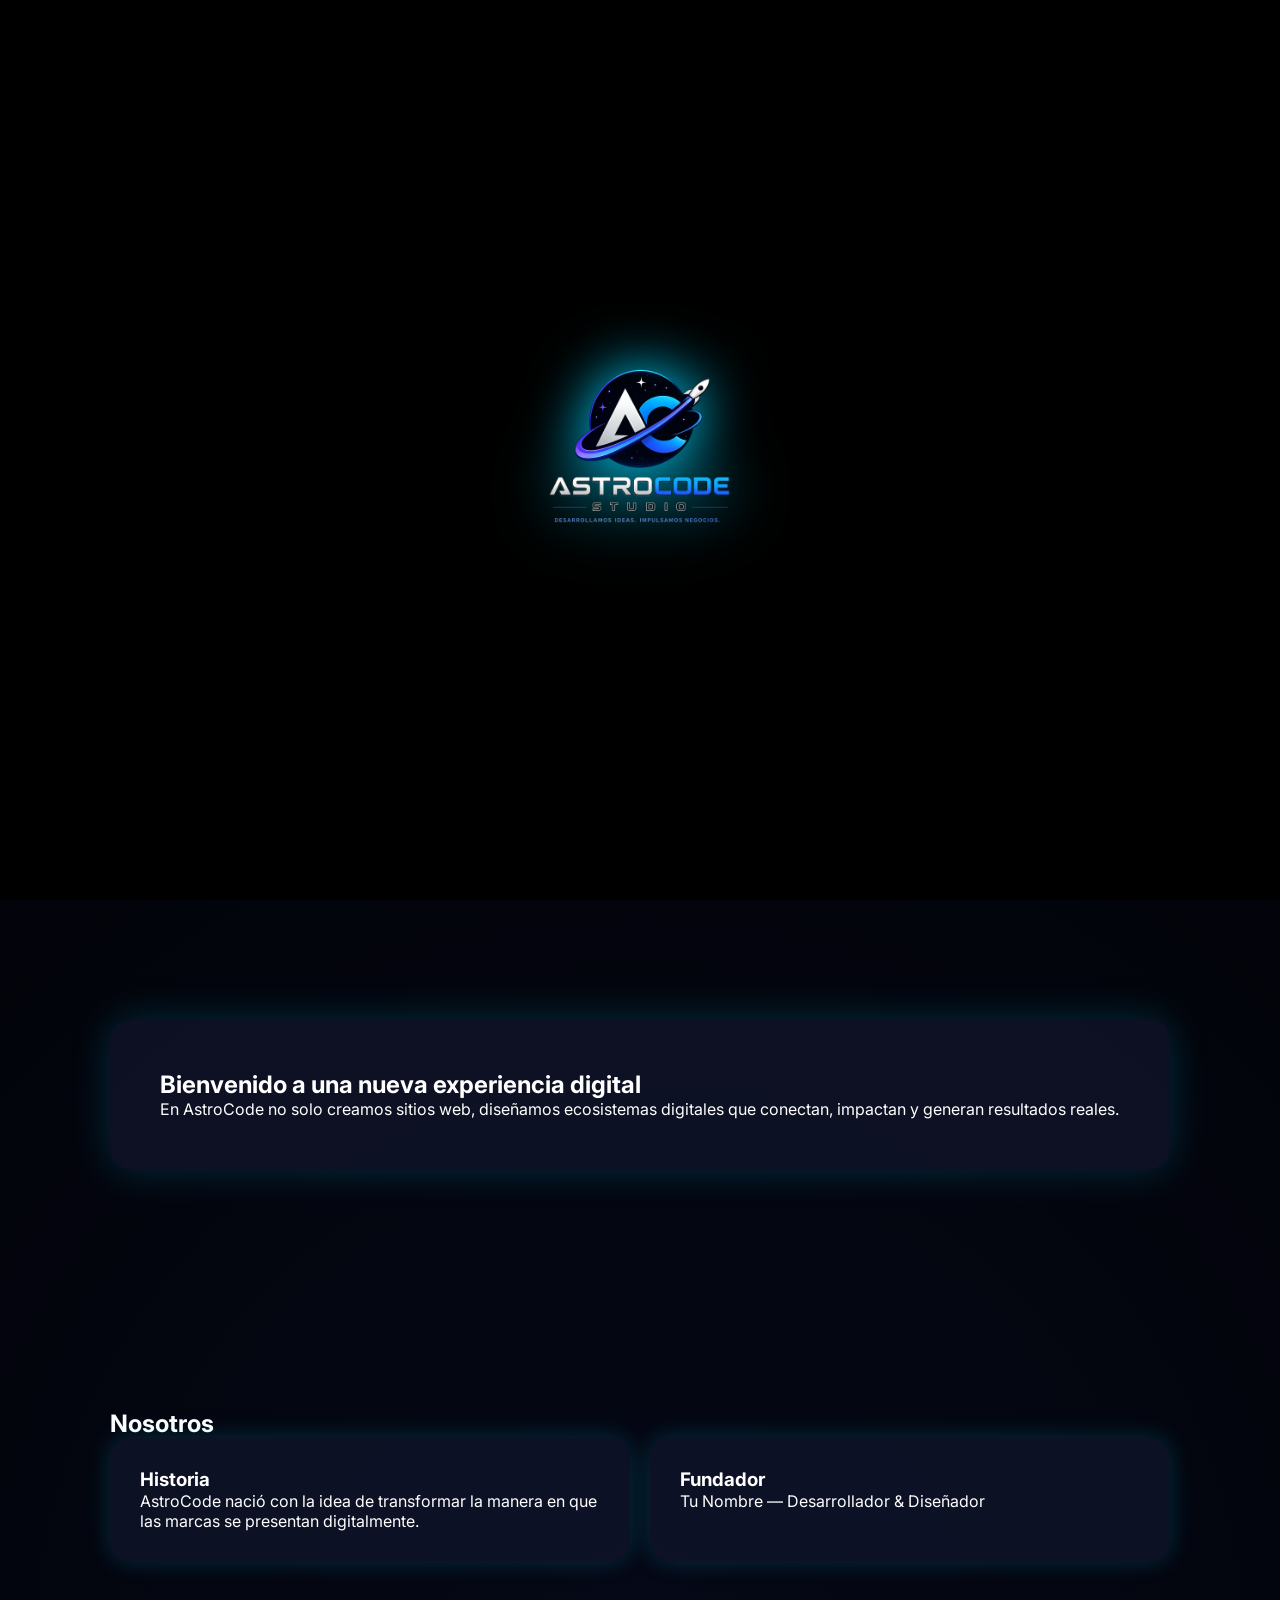
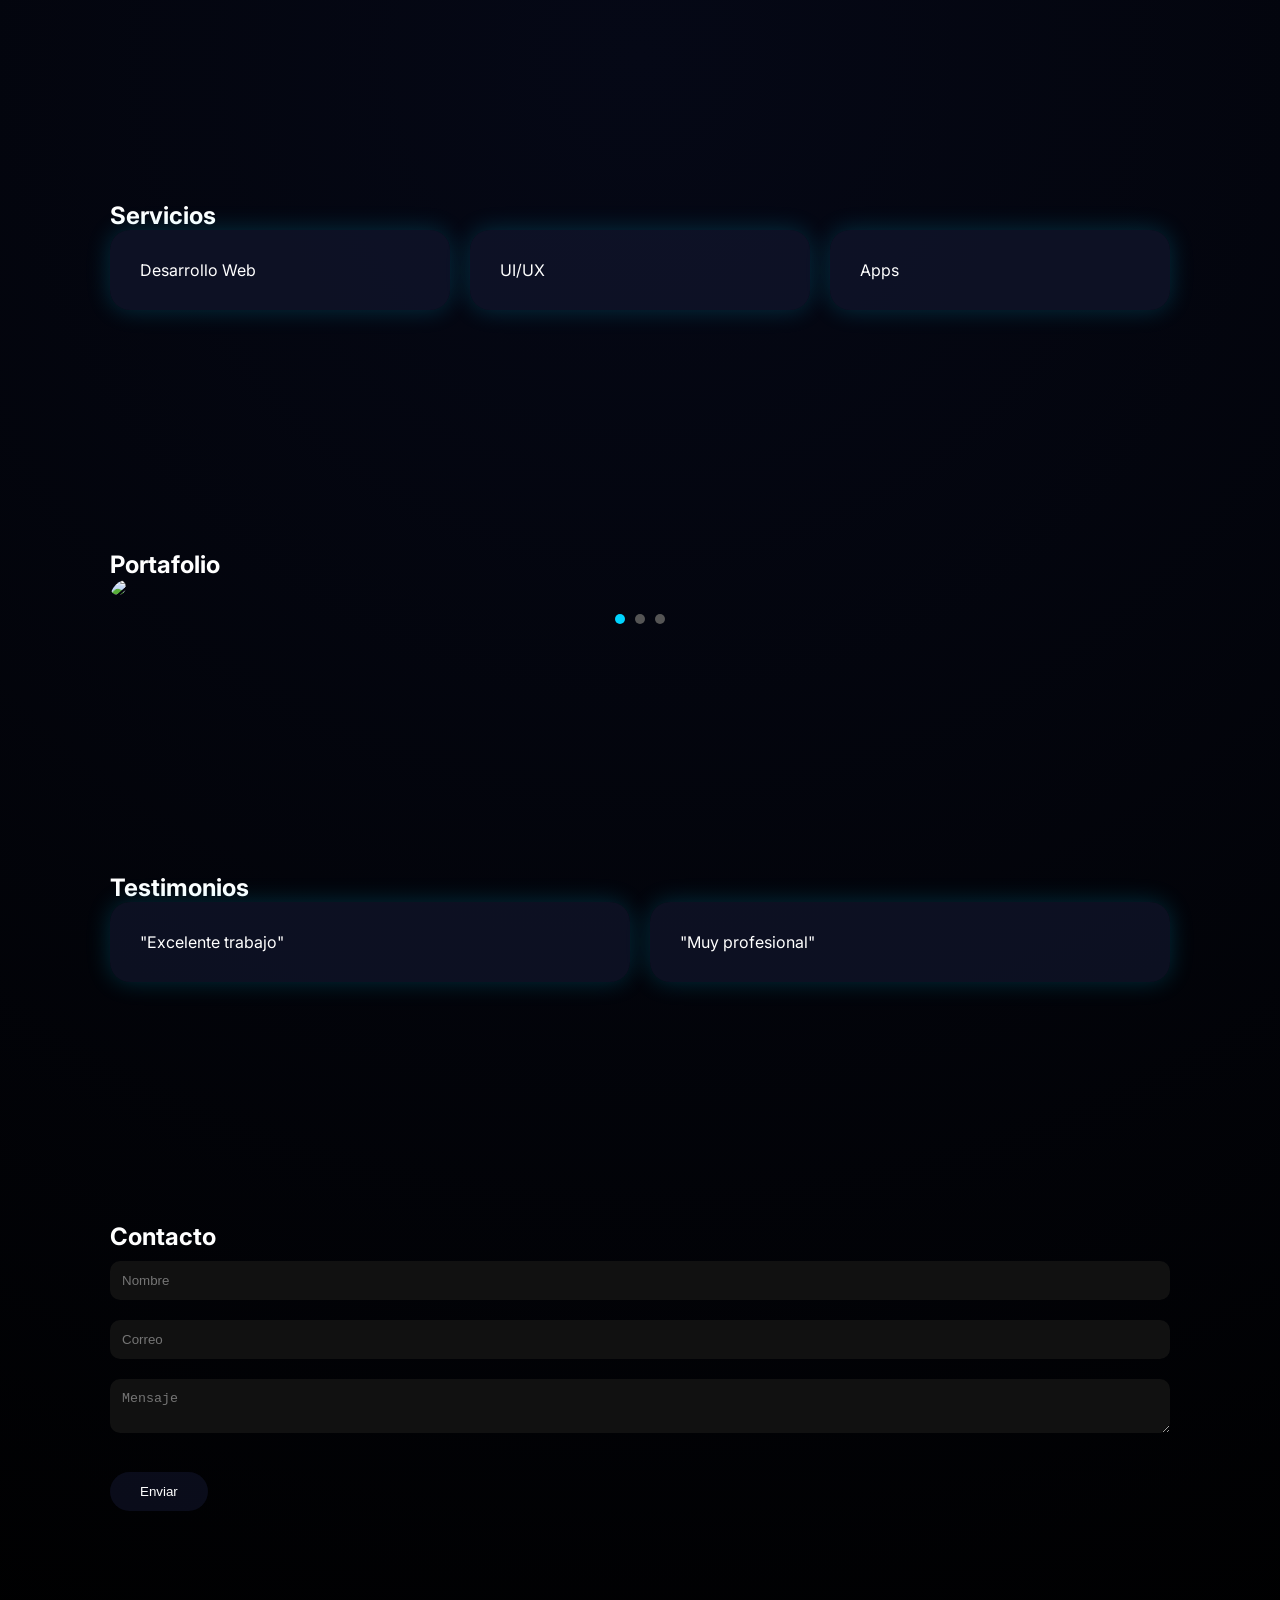
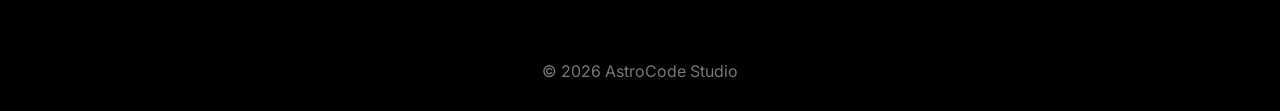
==== index.html @ 875913ea "Update index.html" ====
<!DOCTYPE html>
<html lang="es">
<head>
<meta charset="UTF-8">
<meta name="viewport" content="width=device-width, initial-scale=1.0">
<title>AstroCode Studio</title>

<link href="https://fonts.googleapis.com/css2?family=Orbitron:wght@400;600&family=Inter:wght@300;400;500;600&display=swap" rel="stylesheet">

<style>
*{margin:0;padding:0;box-sizing:border-box;}

body{
  font-family:'Inter',sans-serif;
  background:radial-gradient(circle at center,#050816,#000);
  color:#fff;
  overflow-x:hidden;
}

/* LOADER */
#loader{
  position:fixed;
  width:100%;
  height:100vh;
  background:#000;
  display:flex;
  justify-content:center;
  align-items:center;
  z-index:9999;
  transition:opacity 1s;
}
#loader img{
  width:220px;
  animation:intro 4s forwards;
}
@keyframes intro{
  0%{opacity:0;transform:scale(.6);filter:blur(20px);}
  60%{opacity:1;transform:scale(1.1);}
  100%{transform:scale(1);filter:drop-shadow(0 0 30px #00d4ff);}
}

/* ESTRELLAS */
#stars{
  position:fixed;
  width:100%;
  height:100%;
  z-index:-1;
  opacity:0;
  transition:2s;
}

/* HEADER */
header{
  position:fixed;
  width:100%;
  padding:18px 30px;
  display:flex;
  justify-content:space-between;
  align-items:center;
  backdrop-filter:blur(15px);
  background:rgba(5,7,13,0.7);
  z-index:1000;
}

header::after{
  content:"";
  position:absolute;
  bottom:0;
  width:200%;
  height:2px;
  background:linear-gradient(90deg,#00d4ff,#00ffe5,#5b8cff,#00d4ff);
  animation:rgb 6s linear infinite;
}

@keyframes rgb{
  0%{transform:translateX(-50%)}
  100%{transform:translateX(0)}
}

.logo{
  font-family:'Orbitron';
  color:#00d4ff;
}

/* NAV */
nav{
  display:flex;
  gap:20px;
}

nav a{
  color:#aaa;
  text-decoration:none;
  font-size:0.9rem;
}

nav a:hover{color:#fff;}

/* MENU MOBILE */
.menu-toggle{
  display:none;
  font-size:1.5rem;
  cursor:pointer;
}

/* HERO */
.hero{
  height:100vh;
  display:flex;
  justify-content:center;
  align-items:center;
  text-align:center;
  opacity:0;
  transform:translateY(40px);
  transition:1s;
}

.hero img{width:170px;}

.hero h1{
  font-family:'Orbitron';
  font-size:2.5rem;
  background:linear-gradient(90deg,#00d4ff,#00ffe5,#5b8cff);
  -webkit-background-clip:text;
  -webkit-text-fill-color:transparent;
}

.subtext{
  max-width:650px;
  color:#aaa;
  margin-top:15px;
}

#dynamic-text{
  color:#00d4ff;
  margin-top:10px;
}

/* BOTON */
.btn{
  margin-top:25px;
  padding:12px 30px;
  border-radius:30px;
  border:none;
  background:rgba(20,25,50,.5);
  color:#fff;
  cursor:pointer;
}
.btn:hover{
  background:linear-gradient(90deg,#00d4ff,#00ffe5,#5b8cff);
  color:#000;
}

/* SECCIONES */
section{
  padding:120px 20px;
  max-width:1100px;
  margin:auto;
  opacity:0;
  transform:translateY(40px);
  transition:1s;
}
section.show{
  opacity:1;
  transform:translateY(0);
}

/* CARDS */
.card{
  background:rgba(20,25,50,.6);
  padding:30px;
  border-radius:20px;
  box-shadow:0 0 25px rgba(0,212,255,.2);
}

.grid{
  display:grid;
  grid-template-columns:repeat(auto-fit,minmax(250px,1fr));
  gap:20px;
}

/* BIENVENIDA */
.welcome-box{
  padding:50px;
  border-radius:20px;
  background:rgba(20,25,50,.6);
  box-shadow:0 0 40px rgba(0,212,255,.2);
}

/* CAROUSEL */
.carousel{overflow:hidden;border-radius:20px;}
.slides{display:flex;transition:.5s;}
.slide{min-width:100%;}
.slide img{width:100%;border-radius:20px;}

.dots{text-align:center;margin-top:10px;}
.dots span{
  display:inline-block;
  width:10px;height:10px;
  background:#555;margin:5px;
  border-radius:50%;
  cursor:pointer;
}
.dots .active{background:#00d4ff;}

/* FORM */
.contact-form input,
.contact-form textarea{
  width:100%;
  padding:12px;
  margin:10px 0;
  border-radius:10px;
  border:none;
  background:#111;
  color:#fff;
}

/* FOOTER */
footer{
  text-align:center;
  padding:30px;
  color:#777;
}

/* MOBILE */
@media(max-width:768px){

  .menu-toggle{display:block;}

  nav{
    position:absolute;
    top:70px;
    right:20px;
    background:#0d1224;
    flex-direction:column;
    padding:20px;
    border-radius:15px;
    display:none;
  }

  nav.active{
    display:flex;
  }

}
</style>
</head>

<body>

<div id="loader"><img src="logo.png"></div>
<canvas id="stars"></canvas>

<header>
<div class="logo">AstroCode</div>
<div class="menu-toggle" onclick="toggleMenu()">☰</div>

<nav id="nav">
<a href="#">Inicio</a>
<a href="#nosotros">Nosotros</a>
<a href="#servicios">Servicios</a>
<a href="#portafolio">Portafolio</a>
<a href="#testimonios">Testimonios</a>
<a href="#contacto">Contacto</a>
</nav>
</header>

<!-- HERO -->
<section class="hero">
<div>
<img src="logo.png">

<h1>Desarrollamos ideas digitales</h1>

<p class="subtext">
Transformamos conceptos en experiencias digitales sofisticadas, combinando diseño, tecnología y estrategia para construir marcas sólidas, memorables y orientadas a resultados reales.
</p>

<p id="dynamic-text"></p>

<button class="btn" onclick="goToWelcome(event)">Bienvenidos</button>
</div>
</section>

<!-- BIENVENIDA -->
<section id="bienvenida">
<div class="welcome-box">
<h2>Bienvenido a una nueva experiencia digital</h2>
<p>
En AstroCode no solo creamos sitios web, diseñamos ecosistemas digitales que conectan, impactan y generan resultados reales.
</p>
</div>
</section>

<!-- NOSOTROS -->
<section id="nosotros">
<h2>Nosotros</h2>
<div class="grid">
<div class="card">
<h3>Historia</h3>
<p>AstroCode nació con la idea de transformar la manera en que las marcas se presentan digitalmente.</p>
</div>
<div class="card">
<h3>Fundador</h3>
<p>Tu Nombre — Desarrollador & Diseñador</p>
</div>
</div>
</section>

<!-- SERVICIOS -->
<section id="servicios">
<h2>Servicios</h2>
<div class="grid">
<div class="card">Desarrollo Web</div>
<div class="card">UI/UX</div>
<div class="card">Apps</div>
</div>
</section>

<!-- PORTAFOLIO -->
<section id="portafolio">
<h2>Portafolio</h2>

<div class="carousel">
<div class="slides">
<div class="slide"><img src="https://picsum.photos/800/400?1"></div>
<div class="slide"><img src="https://picsum.photos/800/400?2"></div>
<div class="slide"><img src="https://picsum.photos/800/400?3"></div>
</div>
<div class="dots"></div>
</div>

</section>

<!-- TESTIMONIOS -->
<section id="testimonios">
<h2>Testimonios</h2>
<div class="grid">
<div class="card">"Excelente trabajo"</div>
<div class="card">"Muy profesional"</div>
</div>
</section>

<!-- CONTACTO -->
<section id="contacto">
<h2>Contacto</h2>

<form class="contact-form" action="https://formspree.io/f/xblaqzoy" method="POST">
<input type="text" name="name" placeholder="Nombre" required>
<input type="email" name="email" placeholder="Correo" required>
<textarea name="message" placeholder="Mensaje" required></textarea>
<button class="btn">Enviar</button>
</form>

</section>

<footer>© 2026 AstroCode Studio</footer>

<script>

/* LOADER + ENTRADA */
window.onload=()=>{
  setTimeout(()=>{
    document.getElementById("loader").style.opacity="0";
  },3000);

  setTimeout(()=>{
    document.getElementById("loader").style.display="none";
    document.getElementById("stars").style.opacity="1";
    document.querySelector(".hero").style.opacity="1";
  },4000);
};

/* MENU MOBILE */
function toggleMenu(){
  document.getElementById("nav").classList.toggle("active");
}

/* ESTRELLAS */
const canvas=document.getElementById("stars");
const ctx=canvas.getContext("2d");

function resize(){
  canvas.width=window.innerWidth;
  canvas.height=window.innerHeight;
}
resize();
window.addEventListener("resize",resize);

let stars=[];
for(let i=0;i<150;i++){
  stars.push({
    x:Math.random()*canvas.width,
    y:Math.random()*canvas.height,
    size:Math.random()*1.5,
    speed:Math.random()*0.5+0.2
  });
}

function draw(){
  ctx.clearRect(0,0,canvas.width,canvas.height);
  ctx.fillStyle="#fff";

  stars.forEach(s=>{
    s.y+=s.speed;
    if(s.y>canvas.height){
      s.y=0;
      s.x=Math.random()*canvas.width;
    }
    ctx.fillRect(s.x,s.y,s.size,s.size);
  });

  requestAnimationFrame(draw);
}
draw();

/* TEXTO DINAMICO */
const phrases=["Experiencias que inspiran","Soluciones que venden","Tecnología que conecta"];
let i=0;
setInterval(()=>{
  document.getElementById("dynamic-text").textContent=phrases[i];
  i=(i+1)%phrases.length;
},2000);

/* SCROLL */
const sections=document.querySelectorAll("section");
window.addEventListener("scroll",()=>{
  sections.forEach(sec=>{
    if(sec.getBoundingClientRect().top<window.innerHeight-100){
      sec.classList.add("show");
    }
  });
});

/* CARRUSEL */
let index=0;
const slides=document.querySelector(".slides");
const dots=document.querySelector(".dots");

for(let i=0;i<slides.children.length;i++){
  let d=document.createElement("span");
  d.onclick=()=>go(i);
  dots.appendChild(d);
}

function go(i){
  index=i;
  slides.style.transform=`translateX(-${i*100}%)`;
  update();
}

function update(){
  dots.querySelectorAll("span").forEach(d=>d.classList.remove("active"));
  dots.children[index].classList.add("active");
}

setInterval(()=>go((index+1)%slides.children.length),4000);
update();

/* CHISPAS */
function goToWelcome(e){
  for(let i=0;i<20;i++){
    let p=document.createElement("div");
    p.className="particle";
    p.style.left=e.clientX+"px";
    p.style.top=e.clientY+"px";
    document.body.appendChild(p);
    setTimeout(()=>p.remove(),1000);
  }
  document.getElementById("bienvenida").scrollIntoView({behavior:"smooth"});
}

</script>

</body>
</html>
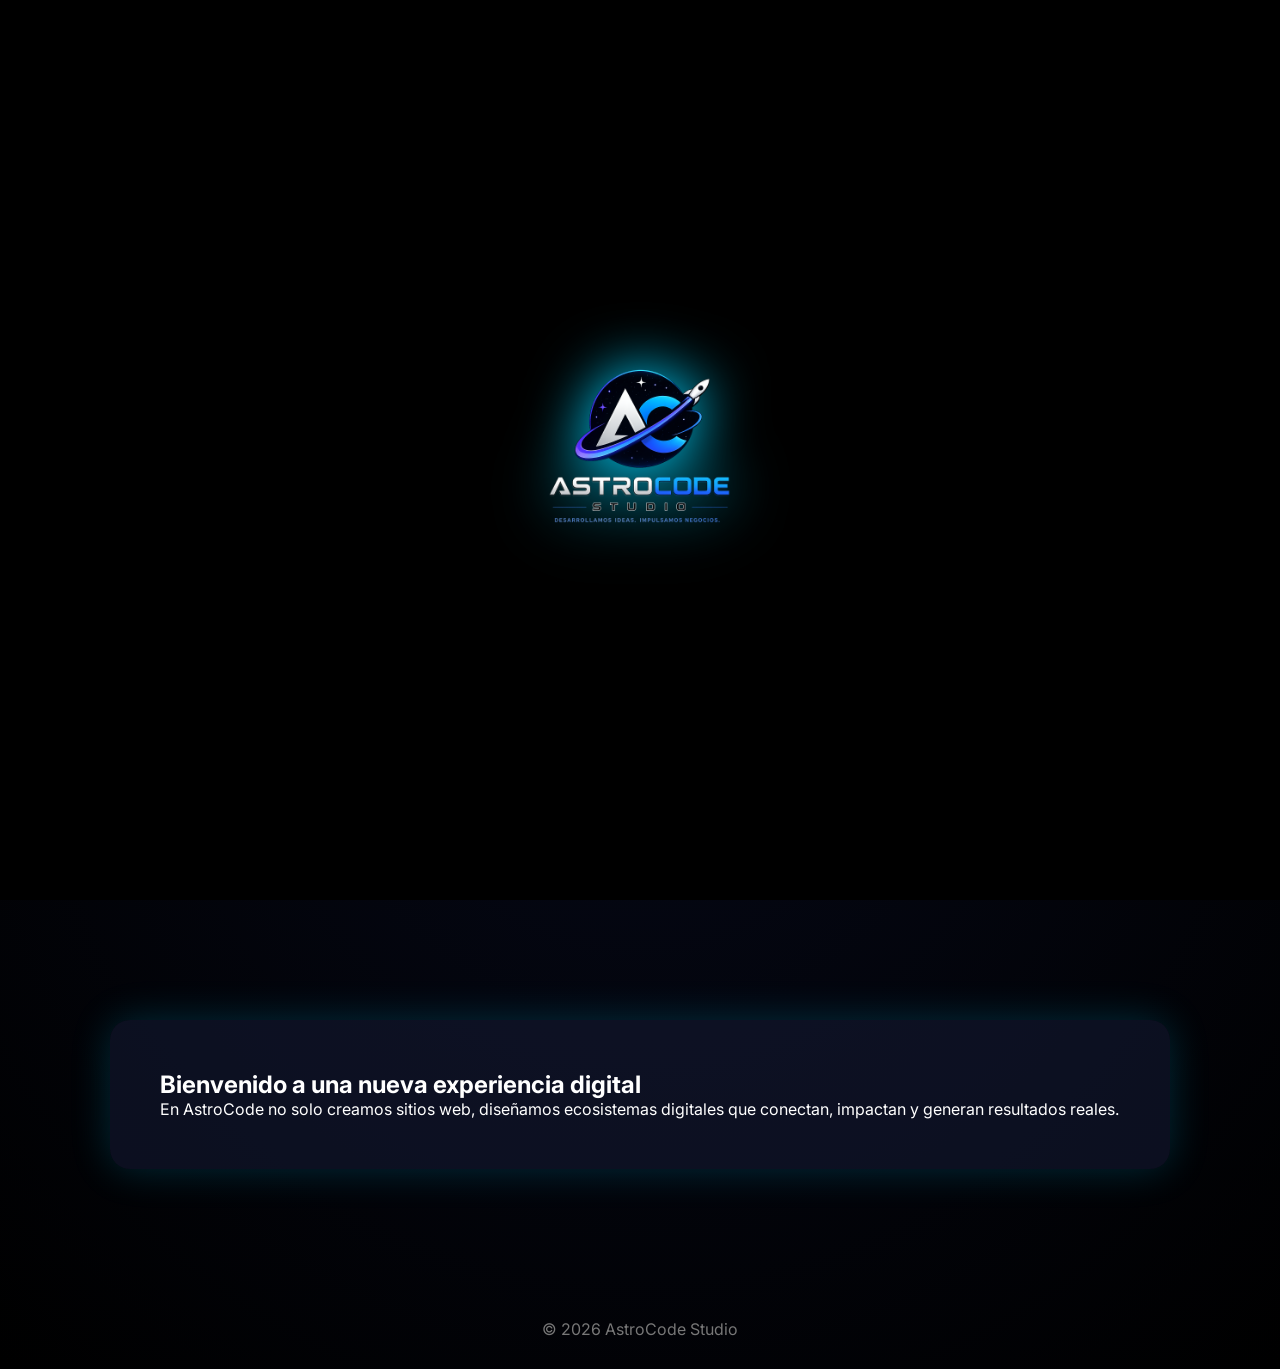
==== commit ab1fb140: "Update index.html" ====
--- a/index.html
+++ b/index.html
@@ -7,243 +7,8 @@
 
 <link href="https://fonts.googleapis.com/css2?family=Orbitron:wght@400;600&family=Inter:wght@300;400;500;600&display=swap" rel="stylesheet">
 
-<style>
-*{margin:0;padding:0;box-sizing:border-box;}
-
-body{
-  font-family:'Inter',sans-serif;
-  background:radial-gradient(circle at center,#050816,#000);
-  color:#fff;
-  overflow-x:hidden;
-}
-
-/* LOADER */
-#loader{
-  position:fixed;
-  width:100%;
-  height:100vh;
-  background:#000;
-  display:flex;
-  justify-content:center;
-  align-items:center;
-  z-index:9999;
-  transition:opacity 1s;
-}
-#loader img{
-  width:220px;
-  animation:intro 4s forwards;
-}
-@keyframes intro{
-  0%{opacity:0;transform:scale(.6);filter:blur(20px);}
-  60%{opacity:1;transform:scale(1.1);}
-  100%{transform:scale(1);filter:drop-shadow(0 0 30px #00d4ff);}
-}
-
-/* ESTRELLAS */
-#stars{
-  position:fixed;
-  width:100%;
-  height:100%;
-  z-index:-1;
-  opacity:0;
-  transition:2s;
-}
-
-/* HEADER */
-header{
-  position:fixed;
-  width:100%;
-  padding:18px 30px;
-  display:flex;
-  justify-content:space-between;
-  align-items:center;
-  backdrop-filter:blur(15px);
-  background:rgba(5,7,13,0.7);
-  z-index:1000;
-}
-
-header::after{
-  content:"";
-  position:absolute;
-  bottom:0;
-  width:200%;
-  height:2px;
-  background:linear-gradient(90deg,#00d4ff,#00ffe5,#5b8cff,#00d4ff);
-  animation:rgb 6s linear infinite;
-}
-
-@keyframes rgb{
-  0%{transform:translateX(-50%)}
-  100%{transform:translateX(0)}
-}
-
-.logo{
-  font-family:'Orbitron';
-  color:#00d4ff;
-}
-
-/* NAV */
-nav{
-  display:flex;
-  gap:20px;
-}
-
-nav a{
-  color:#aaa;
-  text-decoration:none;
-  font-size:0.9rem;
-}
-
-nav a:hover{color:#fff;}
-
-/* MENU MOBILE */
-.menu-toggle{
-  display:none;
-  font-size:1.5rem;
-  cursor:pointer;
-}
-
-/* HERO */
-.hero{
-  height:100vh;
-  display:flex;
-  justify-content:center;
-  align-items:center;
-  text-align:center;
-  opacity:0;
-  transform:translateY(40px);
-  transition:1s;
-}
-
-.hero img{width:170px;}
-
-.hero h1{
-  font-family:'Orbitron';
-  font-size:2.5rem;
-  background:linear-gradient(90deg,#00d4ff,#00ffe5,#5b8cff);
-  -webkit-background-clip:text;
-  -webkit-text-fill-color:transparent;
-}
-
-.subtext{
-  max-width:650px;
-  color:#aaa;
-  margin-top:15px;
-}
-
-#dynamic-text{
-  color:#00d4ff;
-  margin-top:10px;
-}
-
-/* BOTON */
-.btn{
-  margin-top:25px;
-  padding:12px 30px;
-  border-radius:30px;
-  border:none;
-  background:rgba(20,25,50,.5);
-  color:#fff;
-  cursor:pointer;
-}
-.btn:hover{
-  background:linear-gradient(90deg,#00d4ff,#00ffe5,#5b8cff);
-  color:#000;
-}
-
-/* SECCIONES */
-section{
-  padding:120px 20px;
-  max-width:1100px;
-  margin:auto;
-  opacity:0;
-  transform:translateY(40px);
-  transition:1s;
-}
-section.show{
-  opacity:1;
-  transform:translateY(0);
-}
-
-/* CARDS */
-.card{
-  background:rgba(20,25,50,.6);
-  padding:30px;
-  border-radius:20px;
-  box-shadow:0 0 25px rgba(0,212,255,.2);
-}
-
-.grid{
-  display:grid;
-  grid-template-columns:repeat(auto-fit,minmax(250px,1fr));
-  gap:20px;
-}
-
-/* BIENVENIDA */
-.welcome-box{
-  padding:50px;
-  border-radius:20px;
-  background:rgba(20,25,50,.6);
-  box-shadow:0 0 40px rgba(0,212,255,.2);
-}
-
-/* CAROUSEL */
-.carousel{overflow:hidden;border-radius:20px;}
-.slides{display:flex;transition:.5s;}
-.slide{min-width:100%;}
-.slide img{width:100%;border-radius:20px;}
-
-.dots{text-align:center;margin-top:10px;}
-.dots span{
-  display:inline-block;
-  width:10px;height:10px;
-  background:#555;margin:5px;
-  border-radius:50%;
-  cursor:pointer;
-}
-.dots .active{background:#00d4ff;}
-
-/* FORM */
-.contact-form input,
-.contact-form textarea{
-  width:100%;
-  padding:12px;
-  margin:10px 0;
-  border-radius:10px;
-  border:none;
-  background:#111;
-  color:#fff;
-}
-
-/* FOOTER */
-footer{
-  text-align:center;
-  padding:30px;
-  color:#777;
-}
-
-/* MOBILE */
-@media(max-width:768px){
-
-  .menu-toggle{display:block;}
-
-  nav{
-    position:absolute;
-    top:70px;
-    right:20px;
-    background:#0d1224;
-    flex-direction:column;
-    padding:20px;
-    border-radius:15px;
-    display:none;
-  }
-
-  nav.active{
-    display:flex;
-  }
-
-}
-</style>
+<link rel="Stylesheet" href="Styles.css">
+    
 </head>
 
 <body>
@@ -252,13 +17,14 @@
 <canvas id="stars"></canvas>
 
 <header>
-<div class="logo">AstroCode</div>
+<div class="logo">AstroCode | Studio </div>
 <div class="menu-toggle" onclick="toggleMenu()">☰</div>
 
 <nav id="nav">
 <a href="#">Inicio</a>
 <a href="#nosotros">Nosotros</a>
 <a href="#servicios">Servicios</a>
+<a href="Paquete.html">Paquetes </a>
 <a href="#portafolio">Portafolio</a>
 <a href="#testimonios">Testimonios</a>
 <a href="#contacto">Contacto</a>
@@ -291,69 +57,7 @@
 </p>
 </div>
 </section>
-
-<!-- NOSOTROS -->
-<section id="nosotros">
-<h2>Nosotros</h2>
-<div class="grid">
-<div class="card">
-<h3>Historia</h3>
-<p>AstroCode nació con la idea de transformar la manera en que las marcas se presentan digitalmente.</p>
-</div>
-<div class="card">
-<h3>Fundador</h3>
-<p>Tu Nombre — Desarrollador & Diseñador</p>
-</div>
-</div>
-</section>
-
-<!-- SERVICIOS -->
-<section id="servicios">
-<h2>Servicios</h2>
-<div class="grid">
-<div class="card">Desarrollo Web</div>
-<div class="card">UI/UX</div>
-<div class="card">Apps</div>
-</div>
-</section>
-
-<!-- PORTAFOLIO -->
-<section id="portafolio">
-<h2>Portafolio</h2>
-
-<div class="carousel">
-<div class="slides">
-<div class="slide"><img src="https://picsum.photos/800/400?1"></div>
-<div class="slide"><img src="https://picsum.photos/800/400?2"></div>
-<div class="slide"><img src="https://picsum.photos/800/400?3"></div>
-</div>
-<div class="dots"></div>
-</div>
-
-</section>
-
-<!-- TESTIMONIOS -->
-<section id="testimonios">
-<h2>Testimonios</h2>
-<div class="grid">
-<div class="card">"Excelente trabajo"</div>
-<div class="card">"Muy profesional"</div>
-</div>
-</section>
-
-<!-- CONTACTO -->
-<section id="contacto">
-<h2>Contacto</h2>
-
-<form class="contact-form" action="https://formspree.io/f/xblaqzoy" method="POST">
-<input type="text" name="name" placeholder="Nombre" required>
-<input type="email" name="email" placeholder="Correo" required>
-<textarea name="message" placeholder="Mensaje" required></textarea>
-<button class="btn">Enviar</button>
-</form>
-
-</section>
-
+    
 <footer>© 2026 AstroCode Studio</footer>
 
 <script>
--- a/Styles.css
+++ b/Styles.css
@@ -0,0 +1,318 @@
+*{margin:0;padding:0;box-sizing:border-box;}
+
+body{
+  font-family:'Inter',sans-serif;
+  background:radial-gradient(circle at center,#050816,#000);
+  color:#fff;
+  overflow-x:hidden;
+}
+
+/* LOADER */
+#loader{
+  position:fixed;
+  width:100%;
+  height:100vh;
+  background:#000;
+  display:flex;
+  justify-content:center;
+  align-items:center;
+  z-index:9999;
+  transition:opacity 1s;
+}
+#loader img{
+  width:220px;
+  animation:intro 4s forwards;
+}
+@keyframes intro{
+  0%{opacity:0;transform:scale(.6);filter:blur(20px);}
+  60%{opacity:1;transform:scale(1.1);}
+  100%{transform:scale(1);filter:drop-shadow(0 0 30px #00d4ff);}
+}
+
+/* ESTRELLAS */
+#stars{
+  position:fixed;
+  width:100%;
+  height:100%;
+  z-index:-1;
+  opacity:0;
+  transition:2s;
+}
+
+/* HEADER */
+header{
+  position:fixed;
+  width:100%;
+  padding:18px 30px;
+  display:flex;
+  justify-content:space-between;
+  align-items:center;
+  backdrop-filter:blur(15px);
+  background:rgba(5,7,13,0.7);
+  z-index:1000;
+}
+
+header::after{
+  content:"";
+  position:absolute;
+  bottom:0;
+  width:200%;
+  height:2px;
+  background:linear-gradient(90deg,#00d4ff,#00ffe5,#5b8cff,#00d4ff);
+  animation:rgb 6s linear infinite;
+}
+
+@keyframes rgb{
+  0%{transform:translateX(-50%)}
+  100%{transform:translateX(0)}
+}
+
+.logo{
+  font-family:'Orbitron';
+  color:#00d4ff;
+}
+
+/* NAV */
+nav{
+  display:flex;
+  gap:20px;
+}
+
+nav a{
+  color:#aaa;
+  text-decoration:none;
+  font-size:0.9rem;
+}
+
+nav a:hover{color:#fff;}
+
+/* MENU MOBILE */
+.menu-toggle{
+  display:none;
+  font-size:1.5rem;
+  cursor:pointer;
+}
+
+/* HERO */
+.hero{
+  height:100vh;
+  display:flex;
+  justify-content:center;
+  align-items:center;
+  text-align:center;
+  opacity:0;
+  transform:translateY(40px);
+  transition:1s;
+}
+
+.hero img{width:170px;}
+
+.hero h1{
+  font-family:'Orbitron';
+  font-size:2.5rem;
+  background:linear-gradient(90deg,#00d4ff,#00ffe5,#5b8cff);
+  -webkit-background-clip:text;
+  -webkit-text-fill-color:transparent;
+}
+
+.subtext{
+  max-width:650px;
+  color:#aaa;
+  margin-top:15px;
+}
+
+#dynamic-text{
+  color:#00d4ff;
+  margin-top:10px;
+}
+
+/* BOTON */
+.btn{
+  margin-top:25px;
+  padding:12px 30px;
+  border-radius:30px;
+  border:none;
+  background:rgba(20,25,50,.5);
+  color:#fff;
+  cursor:pointer;
+  transition:.3s;
+}
+.btn:hover{
+  background:linear-gradient(90deg,#00d4ff,#00ffe5,#5b8cff);
+  color:#000;
+}
+
+/* SECCIONES */
+section{
+  padding:120px 20px;
+  max-width:1100px;
+  margin:auto;
+  opacity:0;
+  transform:translateY(40px);
+  transition:1s;
+}
+section.show{
+  opacity:1;
+  transform:translateY(0);
+}
+
+/* GRID GENERAL */
+.grid{
+  display:grid;
+  grid-template-columns:repeat(auto-fit,minmax(320px,380px));
+  justify-content:center;
+  gap:30px;
+}
+
+/* CARDS */
+.card{
+  background:rgba(20,25,50,.6);
+  padding:30px;
+  border-radius:20px;
+  box-shadow:0 0 25px rgba(0,212,255,.15);
+  max-width:380px;
+  margin:auto;
+}
+
+/* CONTENIDO INTERNO */
+.card-content{
+  display:flex;
+  flex-direction:column;
+  gap:15px;
+  text-align:center;
+}
+
+/* BIENVENIDA */
+.welcome-box{
+  padding:50px;
+  border-radius:20px;
+  background:rgba(20,25,50,.6);
+  box-shadow:0 0 40px rgba(0,212,255,.2);
+}
+
+/* CAROUSEL */
+.carousel{overflow:hidden;border-radius:20px;}
+.slides{display:flex;transition:.5s;}
+.slide{min-width:100%;}
+.slide img{width:100%;border-radius:20px;}
+
+.dots{text-align:center;margin-top:10px;}
+.dots span{
+  display:inline-block;
+  width:10px;height:10px;
+  background:#555;margin:5px;
+  border-radius:50%;
+  cursor:pointer;
+}
+.dots .active{background:#00d4ff;}
+
+/* FORM */
+.contact-form input,
+.contact-form textarea{
+  width:100%;
+  padding:12px;
+  margin:10px 0;
+  border-radius:10px;
+  border:none;
+  background:#111;
+  color:#fff;
+}
+
+/* ===== PAQUETES (ESTÁTICO PRO) ===== */
+
+.packages{
+  text-align:center;
+  position:relative;
+}
+
+.packages h2{
+  margin-bottom:50px;
+}
+
+/* CARDS PAQUETES */
+.package-card{
+  position:relative;
+}
+
+/* PRECIO */
+.package-price{
+  font-size:2.2rem;
+  margin:10px 0;
+  color:#00d4ff;
+  font-weight:600;
+}
+
+/* LISTA */
+.package-list{
+  list-style:none;
+  margin:10px auto;
+  max-width:260px;
+  line-height:1.6;
+}
+
+.package-list li{
+  margin:6px 0;
+  color:#aaa;
+}
+
+/* BOTÓN */
+.package-btn{
+  width:100%;
+  margin-top:15px;
+}
+
+/* PRO (SIN ANIMACIÓN) */
+.package-pro{
+  border:1px solid rgba(0,212,255,.4);
+  box-shadow:0 0 40px rgba(0,212,255,.25);
+}
+
+/* BADGE */
+.package-badge{
+  position:absolute;
+  top:15px;
+  right:15px;
+  background:linear-gradient(90deg,#00d4ff,#00ffe5);
+  color:#000;
+  padding:5px 12px;
+  border-radius:15px;
+  font-size:.7rem;
+  font-weight:600;
+}
+
+.package-pro li{
+  color:#cfffff;
+}
+
+/* FOOTER */
+footer{
+  text-align:center;
+  padding:30px;
+  color:#777;
+}
+
+/* MOBILE */
+@media(max-width:768px){
+
+  .menu-toggle{display:block;}
+
+  nav{
+    position:absolute;
+    top:70px;
+    right:20px;
+    background:#0d1224;
+    flex-direction:column;
+    padding:20px;
+    border-radius:15px;
+    display:none;
+  }
+
+  nav.active{
+    display:flex;
+  }
+
+  .grid{
+    grid-template-columns:1fr;
+  }
+
+}
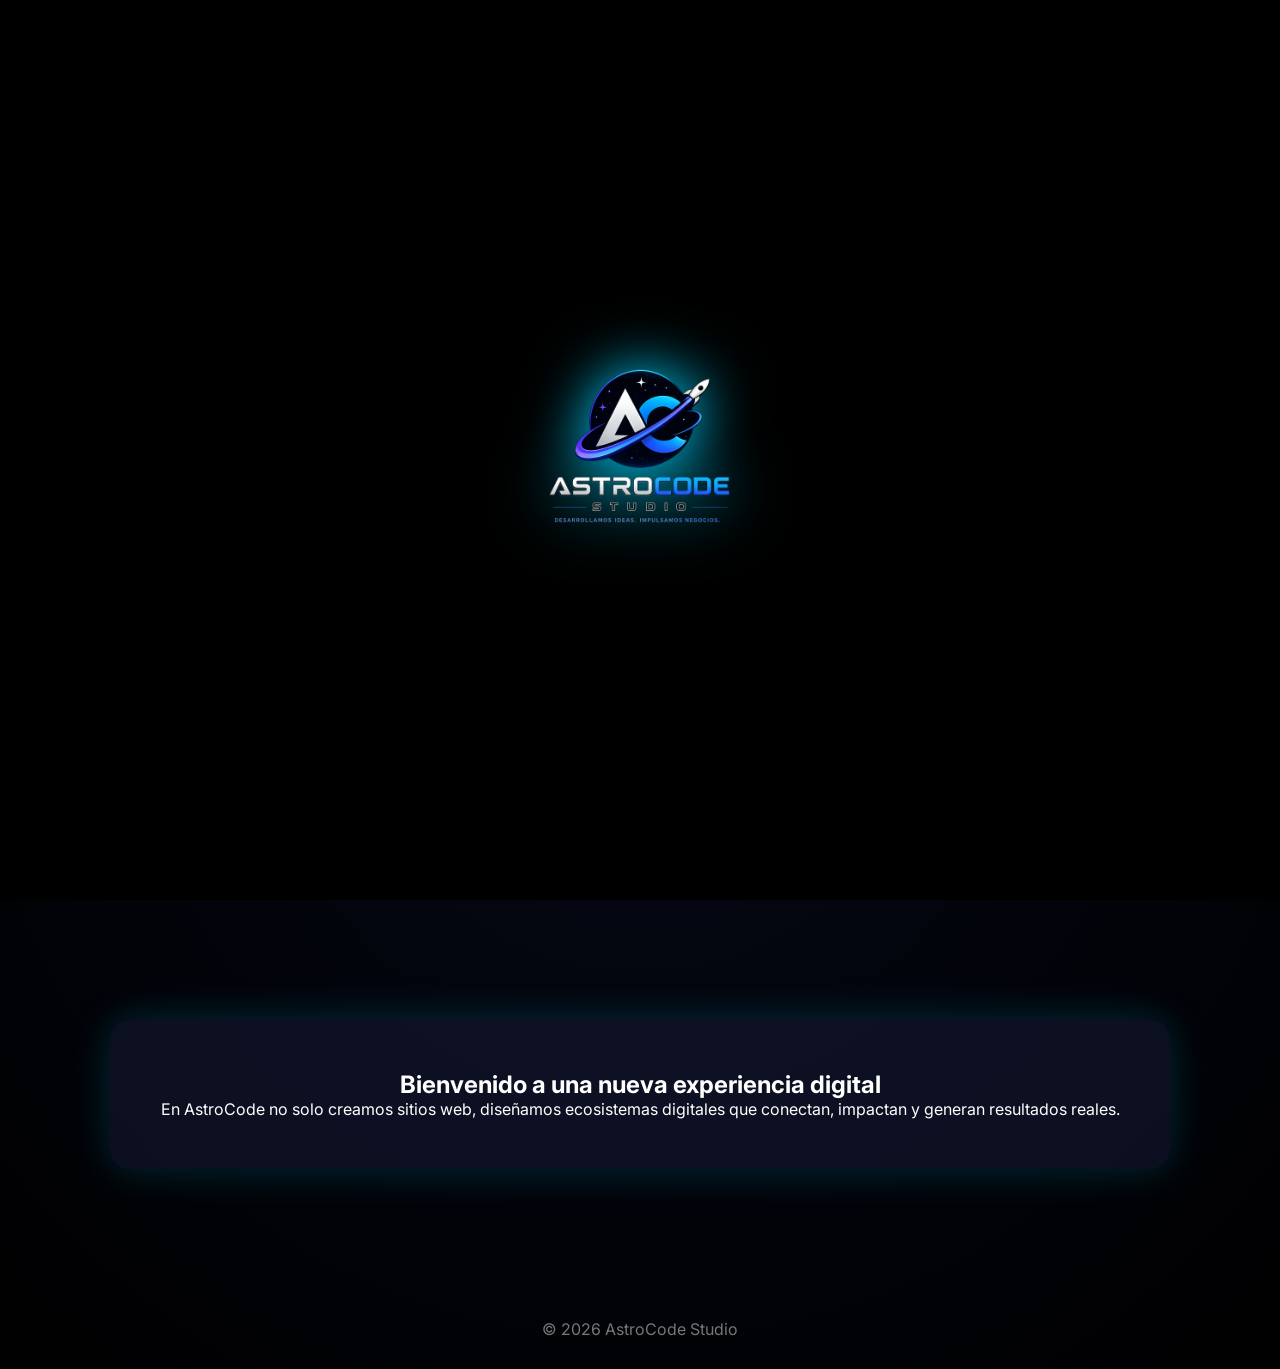
==== commit 54921c9e: "Update index.html" ====
--- a/index.html
+++ b/index.html
@@ -5,6 +5,7 @@
 <meta name="viewport" content="width=device-width, initial-scale=1.0">
 <title>AstroCode Studio</title>
 
+<link rel="icon" type="image/png" href="logo.png">
 <link href="https://fonts.googleapis.com/css2?family=Orbitron:wght@400;600&family=Inter:wght@300;400;500;600&display=swap" rel="stylesheet">
 
 <link rel="Stylesheet" href="Styles.css">
@@ -21,13 +22,13 @@
 <div class="menu-toggle" onclick="toggleMenu()">☰</div>
 
 <nav id="nav">
-<a href="#">Inicio</a>
-<a href="#nosotros">Nosotros</a>
-<a href="#servicios">Servicios</a>
+<a href="index.html">Inicio</a>
+<a href="Nosotros.html">Nosotros</a>
+<a href="Servicios.html">Servicios</a>
 <a href="Paquete.html">Paquetes </a>
-<a href="#portafolio">Portafolio</a>
-<a href="#testimonios">Testimonios</a>
-<a href="#contacto">Contacto</a>
+<a href="Portafolio.html">Portafolio</a>
+<a href="Testimonios.html">Testimonios</a>
+<a href="Contacto.html">Contacto</a>
 </nav>
 </header>
 
--- a/Styles.css
+++ b/Styles.css
@@ -7,7 +7,7 @@
   overflow-x:hidden;
 }
 
-/* LOADER */
+/* ===== LOADER (SOLO VISUAL, NO ROMPE NADA) ===== */
 #loader{
   position:fixed;
   width:100%;
@@ -17,29 +17,29 @@
   justify-content:center;
   align-items:center;
   z-index:9999;
-  transition:opacity 1s;
-}
+}
+
 #loader img{
   width:220px;
-  animation:intro 4s forwards;
-}
+  animation:intro 3s forwards;
+}
+
 @keyframes intro{
   0%{opacity:0;transform:scale(.6);filter:blur(20px);}
-  60%{opacity:1;transform:scale(1.1);}
+  60%{opacity:1;transform:scale(1.05);}
   100%{transform:scale(1);filter:drop-shadow(0 0 30px #00d4ff);}
 }
 
-/* ESTRELLAS */
+/* ===== ESTRELLAS ===== */
 #stars{
   position:fixed;
   width:100%;
   height:100%;
   z-index:-1;
-  opacity:0;
-  transition:2s;
-}
-
-/* HEADER */
+  opacity:1;
+}
+
+/* ===== HEADER ===== */
 header{
   position:fixed;
   width:100%;
@@ -72,7 +72,7 @@
   color:#00d4ff;
 }
 
-/* NAV */
+/* ===== NAV ===== */
 nav{
   display:flex;
   gap:20px;
@@ -82,27 +82,27 @@
   color:#aaa;
   text-decoration:none;
   font-size:0.9rem;
-}
-
-nav a:hover{color:#fff;}
-
-/* MENU MOBILE */
+  transition:.3s;
+}
+
+nav a:hover{
+  color:#fff;
+}
+
+/* ===== MENU MOBILE ===== */
 .menu-toggle{
   display:none;
   font-size:1.5rem;
   cursor:pointer;
 }
 
-/* HERO */
+/* ===== HERO ===== */
 .hero{
   height:100vh;
   display:flex;
   justify-content:center;
   align-items:center;
   text-align:center;
-  opacity:0;
-  transform:translateY(40px);
-  transition:1s;
 }
 
 .hero img{width:170px;}
@@ -126,7 +126,7 @@
   margin-top:10px;
 }
 
-/* BOTON */
+/* ===== BOTONES ===== */
 .btn{
   margin-top:25px;
   padding:12px 30px;
@@ -137,76 +137,90 @@
   cursor:pointer;
   transition:.3s;
 }
+
 .btn:hover{
   background:linear-gradient(90deg,#00d4ff,#00ffe5,#5b8cff);
   color:#000;
 }
 
-/* SECCIONES */
+/* ===== SECCIONES ===== */
 section{
   padding:120px 20px;
   max-width:1100px;
   margin:auto;
-  opacity:0;
-  transform:translateY(40px);
-  transition:1s;
-}
-section.show{
-  opacity:1;
-  transform:translateY(0);
-}
-
-/* GRID GENERAL */
+}
+
+/* ===== GRID ===== */
 .grid{
   display:grid;
-  grid-template-columns:repeat(auto-fit,minmax(320px,380px));
-  justify-content:center;
+  grid-template-columns:repeat(auto-fit,minmax(300px,1fr));
   gap:30px;
-}
-
-/* CARDS */
+  margin-top:40px;
+}
+
+/* ===== CARDS ===== */
 .card{
   background:rgba(20,25,50,.6);
   padding:30px;
   border-radius:20px;
   box-shadow:0 0 25px rgba(0,212,255,.15);
-  max-width:380px;
-  margin:auto;
-}
-
-/* CONTENIDO INTERNO */
-.card-content{
-  display:flex;
-  flex-direction:column;
-  gap:15px;
-  text-align:center;
-}
-
-/* BIENVENIDA */
+  text-align:center;
+}
+
+/* ===== BIENVENIDA ===== */
 .welcome-box{
   padding:50px;
   border-radius:20px;
   background:rgba(20,25,50,.6);
   box-shadow:0 0 40px rgba(0,212,255,.2);
-}
-
-/* CAROUSEL */
-.carousel{overflow:hidden;border-radius:20px;}
-.slides{display:flex;transition:.5s;}
-.slide{min-width:100%;}
-.slide img{width:100%;border-radius:20px;}
-
-.dots{text-align:center;margin-top:10px;}
+  text-align:center;
+}
+
+/* ===== CAROUSEL ===== */
+.carousel{
+  overflow:hidden;
+  border-radius:20px;
+}
+
+.slides{
+  display:flex;
+  transition:.5s;
+}
+
+.slide{
+  min-width:100%;
+}
+
+.slide img{
+  width:100%;
+  border-radius:20px;
+}
+
+.dots{
+  text-align:center;
+  margin-top:10px;
+}
+
 .dots span{
   display:inline-block;
-  width:10px;height:10px;
-  background:#555;margin:5px;
+  width:10px;
+  height:10px;
+  background:#555;
+  margin:5px;
   border-radius:50%;
   cursor:pointer;
 }
-.dots .active{background:#00d4ff;}
-
-/* FORM */
+
+.dots .active{
+  background:#00d4ff;
+}
+
+/* ===== FORM ===== */
+.contact-form{
+  max-width:500px;
+  margin:auto;
+}
+
 .contact-form input,
 .contact-form textarea{
   width:100%;
@@ -218,56 +232,40 @@
   color:#fff;
 }
 
-/* ===== PAQUETES (ESTÁTICO PRO) ===== */
-
+/* ===== PAQUETES ===== */
 .packages{
   text-align:center;
-  position:relative;
 }
 
 .packages h2{
-  margin-bottom:50px;
-}
-
-/* CARDS PAQUETES */
+  margin-bottom:40px;
+}
+
 .package-card{
   position:relative;
 }
 
-/* PRECIO */
 .package-price{
-  font-size:2.2rem;
-  margin:10px 0;
+  font-size:2rem;
+  margin:15px 0;
   color:#00d4ff;
-  font-weight:600;
-}
-
-/* LISTA */
+}
+
 .package-list{
   list-style:none;
-  margin:10px auto;
-  max-width:260px;
-  line-height:1.6;
+  margin:15px 0;
 }
 
 .package-list li{
-  margin:6px 0;
+  margin:8px 0;
   color:#aaa;
 }
 
-/* BOTÓN */
-.package-btn{
-  width:100%;
-  margin-top:15px;
-}
-
-/* PRO (SIN ANIMACIÓN) */
 .package-pro{
   border:1px solid rgba(0,212,255,.4);
   box-shadow:0 0 40px rgba(0,212,255,.25);
 }
 
-/* BADGE */
 .package-badge{
   position:absolute;
   top:15px;
@@ -277,24 +275,25 @@
   padding:5px 12px;
   border-radius:15px;
   font-size:.7rem;
-  font-weight:600;
-}
-
-.package-pro li{
-  color:#cfffff;
-}
-
-/* FOOTER */
+}
+
+.package-btn{
+  width:100%;
+}
+
+/* ===== FOOTER ===== */
 footer{
   text-align:center;
   padding:30px;
   color:#777;
 }
 
-/* MOBILE */
+/* ===== MOBILE ===== */
 @media(max-width:768px){
 
-  .menu-toggle{display:block;}
+  .menu-toggle{
+    display:block;
+  }
 
   nav{
     position:absolute;
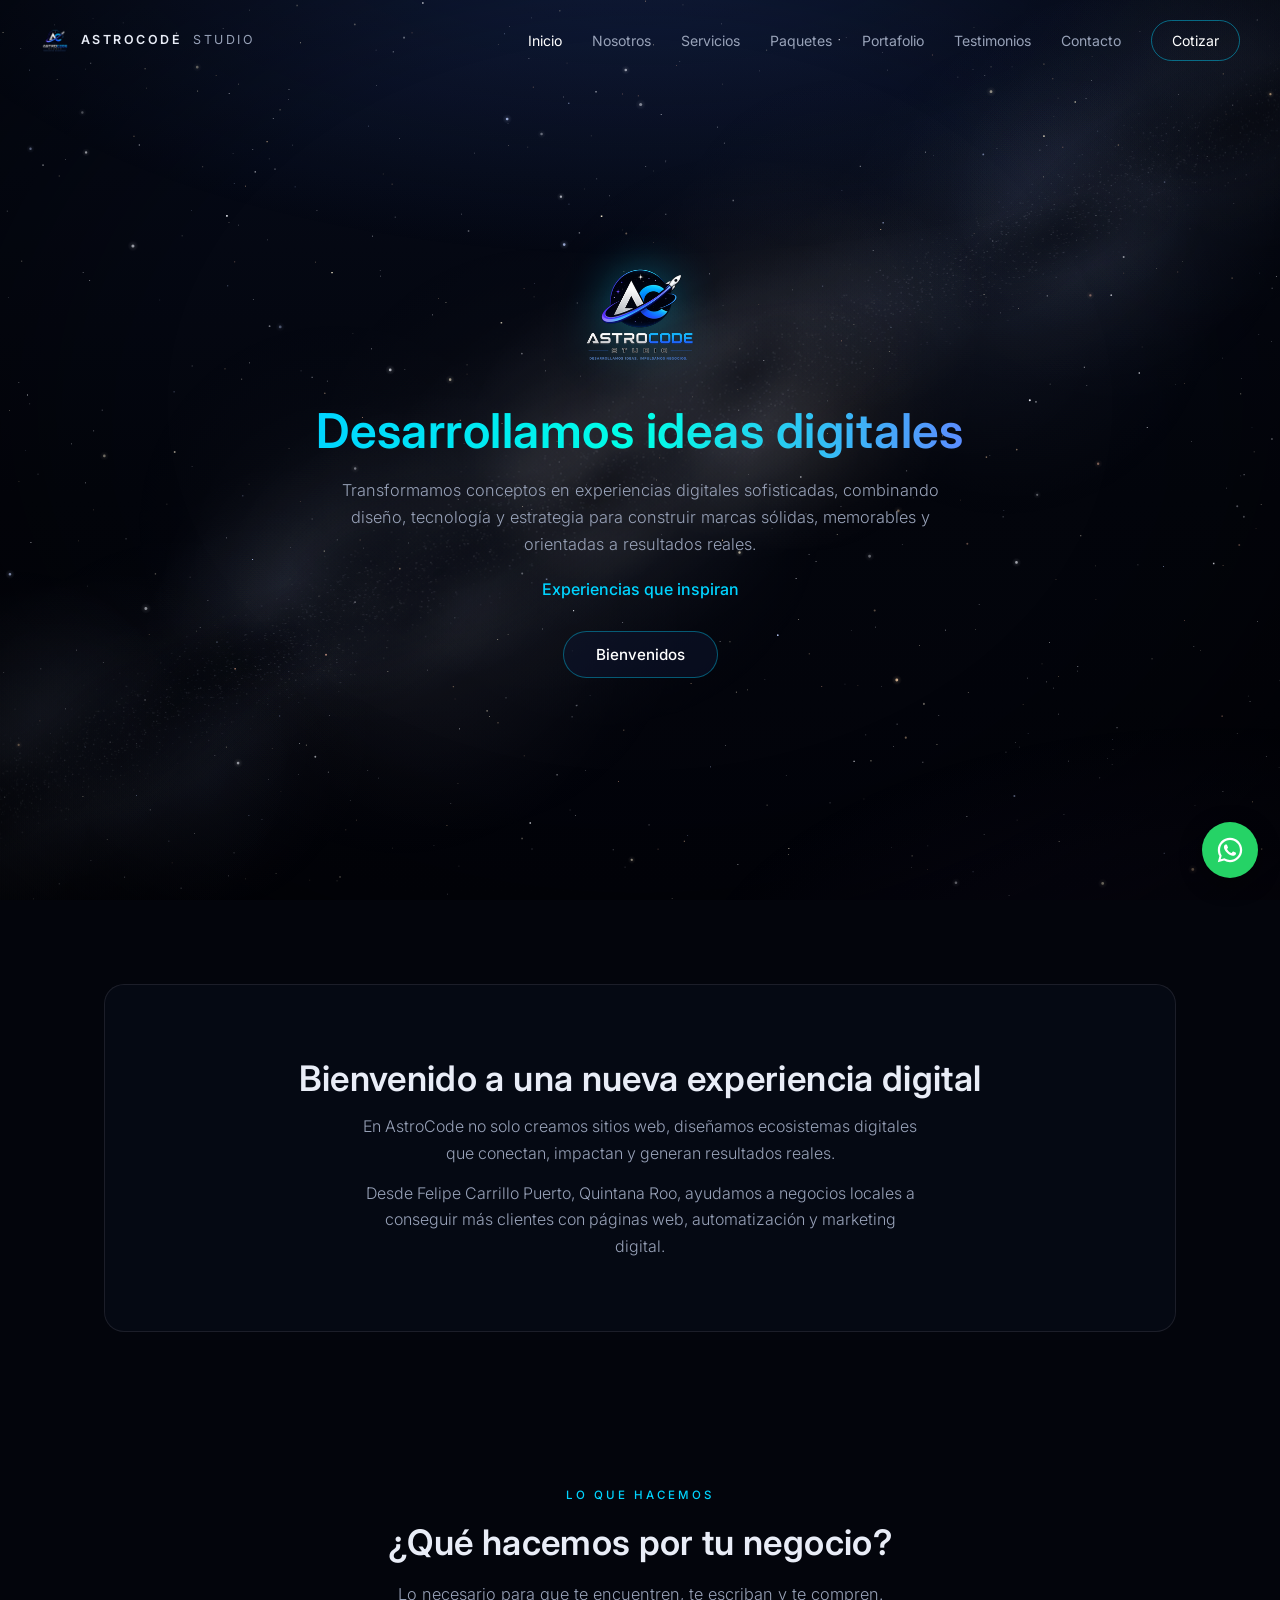
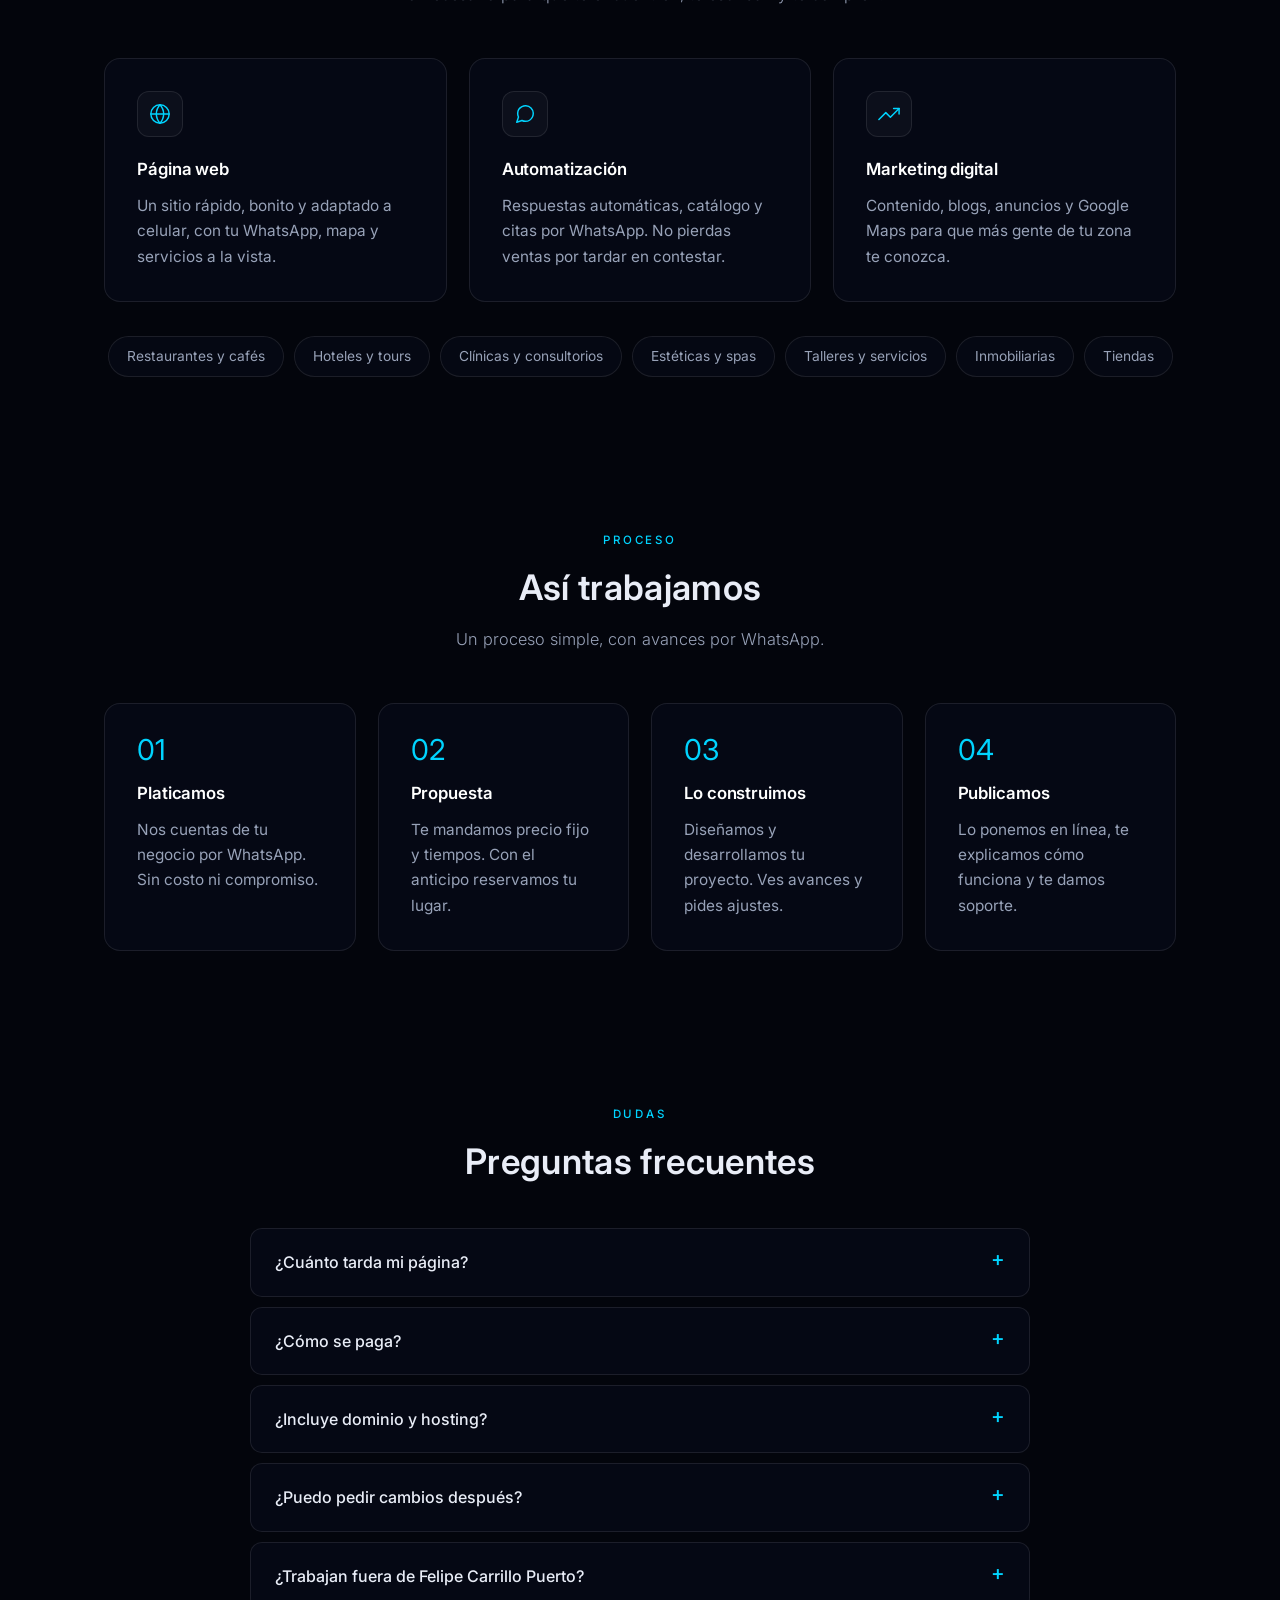
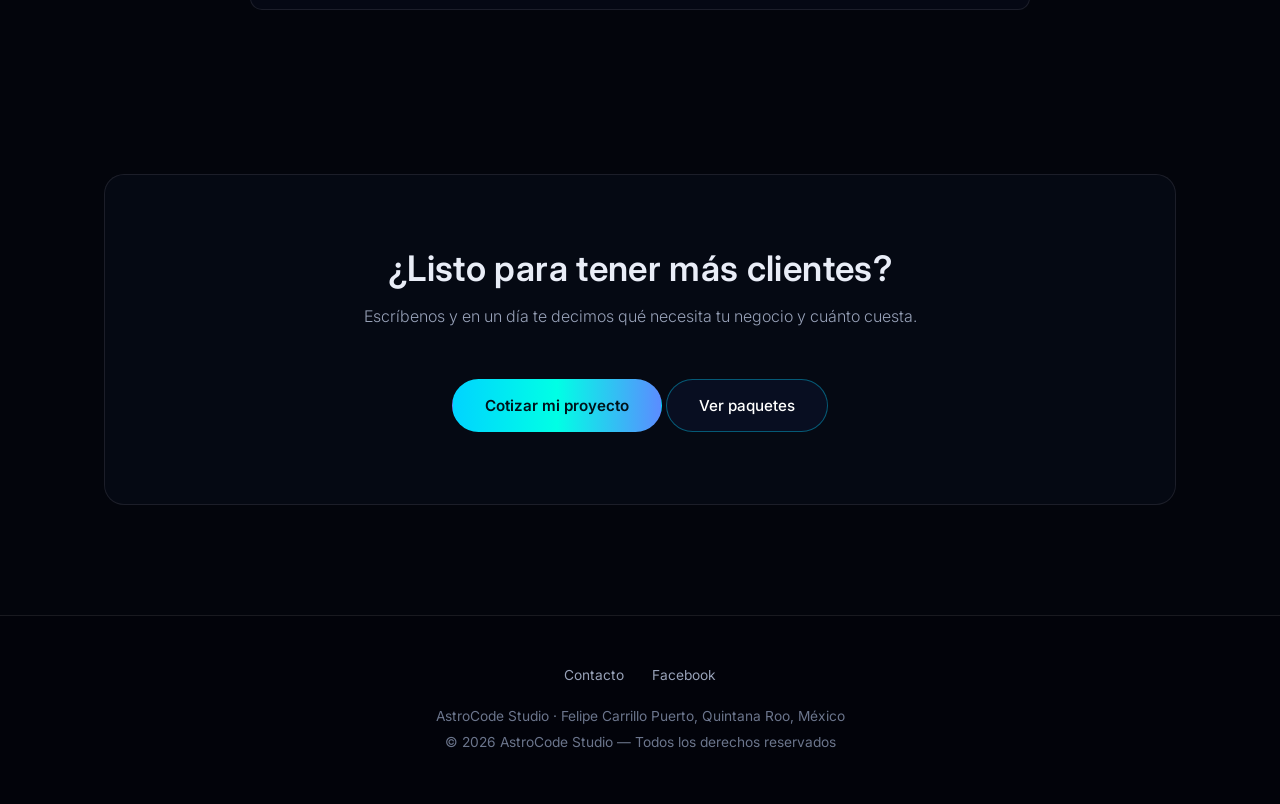
==== commit 3652b715: "Add files via upload" ====
--- a/index.html
+++ b/index.html
@@ -3,39 +3,694 @@
 <head>
 <meta charset="UTF-8">
 <meta name="viewport" content="width=device-width, initial-scale=1.0">
-<title>AstroCode Studio</title>
-
-<link rel="icon" type="image/png" href="logo.png">
-<link href="https://fonts.googleapis.com/css2?family=Orbitron:wght@400;600&family=Inter:wght@300;400;500;600&display=swap" rel="stylesheet">
-
-<link rel="Stylesheet" href="Styles.css">
-    
+<title>AstroCode Studio | Desarrollamos ideas digitales — Páginas web en Felipe Carrillo Puerto, Quintana Roo</title>
+<meta name="description" content="Agencia digital en Felipe Carrillo Puerto, Quintana Roo. Creamos páginas web, automatizamos tu WhatsApp y manejamos tu marketing digital para que tu negocio consiga más clientes.">
+<meta name="theme-color" content="#050816">
+<link rel="canonical" href="https://astrocodestudio.vercel.app/">
+
+<meta property="og:type" content="website">
+<meta property="og:locale" content="es_MX">
+<meta property="og:site_name" content="AstroCode Studio">
+<meta property="og:title" content="AstroCode Studio | Desarrollamos ideas digitales — Páginas web en Felipe Carrillo Puerto, Quintana Roo">
+<meta property="og:description" content="Agencia digital en Felipe Carrillo Puerto, Quintana Roo. Creamos páginas web, automatizamos tu WhatsApp y manejamos tu marketing digital para que tu negocio consiga más clientes.">
+<meta property="og:url" content="https://astrocodestudio.vercel.app/">
+<meta property="og:image" content="https://astrocodestudio.vercel.app/logo-512.png">
+<meta name="twitter:card" content="summary">
+
+<link rel="icon" type="image/png" href="[data-uri]">
+<link rel="preconnect" href="https://fonts.googleapis.com">
+<link rel="preconnect" href="https://fonts.gstatic.com" crossorigin>
+<link href="https://fonts.googleapis.com/css2?family=Instrument+Serif:ital@0;1&family=Inter:wght@300;400;500;600&display=swap" rel="stylesheet">
+<script>document.documentElement.className+=" js";</script>
+<style>
+/* =====================================================
+   ASTROCODE STUDIO - ESTILOS
+   Cielo nocturno, sobrio y elegante
+===================================================== */
+
+:root{
+  --bg:#03050c;
+  --text:#e9edf7;
+  --muted:#98a2b8;
+  --faint:#6b758c;
+  --line:rgba(255,255,255,.09);
+  --line-strong:rgba(255,255,255,.2);
+  --card:rgba(8,12,26,.62);
+  --accent:#00d4ff;
+  --accent-soft:#8eeaff;
+  --serif:'Orbitron','Inter',sans-serif;
+  --grad:linear-gradient(90deg,#00d4ff,#00ffe5,#5b8cff);
+}
+
+*{margin:0;padding:0;box-sizing:border-box;}
+
+html{
+  scroll-behavior:smooth;
+  background:var(--bg) linear-gradient(180deg,#060b1a 0%,#03050c 55%,#02030a 100%) fixed;
+  min-height:100%;
+}
+
+body{
+  font-family:'Inter',system-ui,sans-serif;
+  background:transparent;
+  color:var(--text);
+  overflow-x:hidden;
+  line-height:1.65;
+  -webkit-font-smoothing:antialiased;
+}
+
+h1,h2{
+  font-family:var(--serif);
+  font-weight:600;
+  letter-spacing:.01em;
+  line-height:1.2;
+}
+h1 em,h2 em{font-style:italic;color:var(--accent-soft);}
+
+h2{font-size:clamp(1.5rem,3.4vw,2.2rem);margin-bottom:14px;}
+h3{font-size:1.05rem;font-weight:600;letter-spacing:-.005em;line-height:1.3;}
+
+a{color:inherit;}
+
+/* ===== LOADER (intro original) ===== */
+#loader{
+  position:fixed;
+  inset:0;
+  background:#000;
+  display:flex;
+  justify-content:center;
+  align-items:center;
+  z-index:9999;
+  animation:loaderOut .9s ease 3.1s forwards;
+}
+#loader img{width:200px;animation:intro 3s forwards;}
+
+@keyframes intro{
+  0%{opacity:0;transform:scale(.6);filter:blur(20px);}
+  60%{opacity:1;transform:scale(1.05);}
+  100%{transform:scale(1);filter:drop-shadow(0 0 30px #00d4ff);}
+}
+@keyframes loaderOut{to{opacity:0;visibility:hidden;}}
+
+/* el hero y el cielo aparecen cuando termina el intro */
+.home .hero{opacity:0;animation:heroIn 1s ease 3.4s forwards;}
+@keyframes heroIn{to{opacity:1;}}
+
+/* ===== FONDO: CIELO ===== */
+.space-deco{
+  position:fixed;
+  inset:0;
+  z-index:-2;
+  pointer-events:none;
+}
+.sky-glow{
+  position:absolute;
+  inset:0;
+  background:
+    radial-gradient(ellipse 85% 55% at 50% -10%,rgba(44,74,146,.30),transparent 70%),
+    radial-gradient(ellipse 60% 45% at 95% 112%,rgba(58,42,104,.18),transparent 70%);
+}
+
+#stars{
+  position:fixed;
+  inset:0;
+  width:100%;
+  height:100%;
+  z-index:-1;
+}
+
+.vignette{
+  position:fixed;
+  inset:0;
+  z-index:-1;
+  pointer-events:none;
+  background:radial-gradient(ellipse at 50% 45%,transparent 52%,rgba(0,0,0,.55) 100%);
+}
+
+/* ===== HEADER ===== */
+header{
+  position:fixed;
+  top:0;
+  width:100%;
+  padding:20px 40px;
+  display:flex;
+  justify-content:space-between;
+  align-items:center;
+  z-index:1000;
+  border-bottom:1px solid transparent;
+  transition:background .35s,border-color .35s,padding .35s;
+}
+header.scrolled{
+  padding:13px 40px;
+  background:rgba(3,5,12,.8);
+  backdrop-filter:blur(14px);
+  -webkit-backdrop-filter:blur(14px);
+  border-bottom-color:var(--line);
+}
+
+.logo{
+  display:flex;
+  align-items:center;
+  gap:11px;
+  font-size:.78rem;
+  font-weight:600;
+  letter-spacing:.2em;
+  text-transform:uppercase;
+  color:var(--text);
+  text-decoration:none;
+}
+.logo b{font-weight:400;color:var(--muted);}
+.logo img{width:30px;height:30px;}
+
+/* ===== NAV ===== */
+nav{display:flex;gap:30px;align-items:center;}
+
+nav a{
+  color:var(--muted);
+  text-decoration:none;
+  font-size:.88rem;
+  transition:color .25s;
+}
+nav a:hover,
+nav a.current{color:#fff;}
+
+nav a.nav-cta{
+  color:#fff;
+  padding:8px 20px;
+  border:1px solid rgba(0,212,255,.45);
+  border-radius:999px;
+  transition:background .25s,color .25s,border-color .25s;
+}
+nav a.nav-cta:hover{background:var(--grad);color:#00121a;border-color:transparent;}
+
+.menu-toggle{
+  display:none;
+  font-size:1.5rem;
+  cursor:pointer;
+  background:none;
+  border:none;
+  color:#fff;
+  line-height:1;
+}
+
+/* ===== HERO ===== */
+.hero{
+  min-height:100vh;
+  display:flex;
+  justify-content:center;
+  align-items:center;
+  text-align:center;
+  padding-top:100px;
+}
+
+.hero img{
+  width:130px;
+  height:130px;
+  filter:drop-shadow(0 0 22px rgba(0,212,255,.35));
+}
+
+.hero h1{
+  font-size:clamp(1.9rem,5vw,3rem);
+  margin-top:12px;
+  background:var(--grad);
+  -webkit-background-clip:text;
+  background-clip:text;
+  -webkit-text-fill-color:transparent;
+}
+
+.subtext{
+  max-width:650px;
+  color:var(--muted);
+  margin:18px auto 0;
+  font-size:1.02rem;
+  font-weight:300;
+}
+
+#dynamic-text{
+  color:var(--accent);
+  margin-top:18px;
+  min-height:1.6em;
+  font-weight:500;
+  transition:opacity .3s;
+}
+
+.hero .btn{margin-top:28px;}
+
+/* ===== BOTONES ===== */
+.btn{
+  display:inline-block;
+  margin-top:25px;
+  padding:13px 32px;
+  border-radius:30px;
+  border:1px solid rgba(0,212,255,.38);
+  background:rgba(14,20,46,.55);
+  color:#fff;
+  cursor:pointer;
+  transition:background .25s,color .25s,border-color .25s,box-shadow .25s,transform .25s;
+  text-decoration:none;
+  font-family:inherit;
+  font-size:.95rem;
+  font-weight:500;
+  text-align:center;
+}
+.btn:hover{
+  background:var(--grad);
+  color:#00121a;
+  border-color:transparent;
+  box-shadow:0 8px 28px rgba(0,212,255,.25);
+}
+
+.btn-primary{
+  background:var(--grad);
+  color:#00121a;
+  border-color:transparent;
+  font-weight:600;
+}
+.btn-primary:hover{
+  filter:brightness(1.08);
+  transform:translateY(-1px);
+  box-shadow:0 10px 32px rgba(0,212,255,.38);
+}
+
+/* chispas del botón Bienvenidos */
+.particle{
+  position:fixed;
+  width:6px;
+  height:6px;
+  border-radius:50%;
+  background:#00e5ff;
+  box-shadow:0 0 10px #00e5ff;
+  pointer-events:none;
+  z-index:2000;
+  animation:spark 1s ease-out forwards;
+}
+@keyframes spark{to{transform:translate(var(--dx),var(--dy)) scale(0);opacity:0;}}
+
+/* ===== SECCIONES ===== */
+section{
+  padding:130px 24px 70px;
+  max-width:1120px;
+  margin:auto;
+}
+section.tight{padding-top:84px;}
+
+.section-title{text-align:center;}
+
+.eyebrow{
+  display:block;
+  text-align:center;
+  color:var(--accent);
+  font-size:.72rem;
+  font-weight:500;
+  letter-spacing:.26em;
+  margin-bottom:16px;
+}
+
+/* ===== GRID ===== */
+.grid{
+  display:grid;
+  grid-template-columns:repeat(auto-fit,minmax(290px,1fr));
+  gap:22px;
+  margin-top:50px;
+}
+.grid-4{grid-template-columns:repeat(auto-fit,minmax(230px,1fr));}
+
+/* ===== TARJETAS ===== */
+.card{
+  background:var(--card);
+  padding:32px;
+  border-radius:16px;
+  border:1px solid var(--line);
+  text-align:left;
+  position:relative;
+  transition:transform .3s,border-color .3s,background .3s;
+}
+.card:hover{
+  transform:translateY(-3px);
+  border-color:var(--line-strong);
+  background:rgba(12,17,34,.7);
+}
+.card.no-tilt:hover{transform:none;}
+
+.card p{color:var(--muted);margin-top:12px;font-size:.96rem;}
+.card h3{color:#fff;}
+.card .btn{margin-top:22px;}
+
+.card-wide{grid-column:1 / -1;}
+
+/* ===== ICONOS ===== */
+.ico{
+  width:46px;
+  height:46px;
+  border-radius:12px;
+  display:flex;
+  align-items:center;
+  justify-content:center;
+  margin-bottom:22px;
+  color:var(--accent);
+  border:1px solid var(--line);
+  background:rgba(255,255,255,.03);
+}
+
+/* ===== PASOS ===== */
+.step-num{
+  display:block;
+  font-family:var(--serif);
+  font-size:1.8rem;
+  line-height:1;
+  color:var(--accent);
+  margin-bottom:18px;
+}
+
+/* ===== CHIPS ===== */
+.chips{
+  display:flex;
+  flex-wrap:wrap;
+  gap:10px;
+  justify-content:center;
+  margin-top:34px;
+}
+.chip{
+  padding:8px 18px;
+  border-radius:999px;
+  border:1px solid var(--line);
+  background:rgba(8,12,26,.5);
+  color:var(--muted);
+  font-size:.86rem;
+}
+
+/* ===== CTA FINAL ===== */
+.welcome-box{
+  padding:72px 30px;
+  border-radius:20px;
+  background:rgba(8,12,26,.6);
+  border:1px solid var(--line);
+  text-align:center;
+}
+.welcome-box p{color:var(--muted);max-width:560px;margin:14px auto 0;font-weight:300;}
+
+/* ===== FAQ ===== */
+.faq{max-width:780px;margin:46px auto 0;}
+
+.faq details{
+  background:var(--card);
+  border-radius:12px;
+  padding:20px 24px;
+  margin-bottom:10px;
+  border:1px solid var(--line);
+  transition:border-color .25s;
+}
+.faq details[open]{border-color:var(--line-strong);}
+.faq summary{cursor:pointer;font-weight:500;list-style:none;}
+.faq summary::-webkit-details-marker{display:none;}
+.faq summary::after{content:"+";float:right;color:var(--accent);font-size:1.3rem;line-height:1;}
+.faq details[open] summary::after{content:"–";}
+.faq details p{color:var(--muted);margin-top:12px;font-size:.96rem;}
+
+/* ===== PORTAFOLIO ===== */
+.thumb{
+  height:190px;
+  border-radius:12px;
+  margin-bottom:22px;
+  display:flex;
+  align-items:center;
+  justify-content:center;
+  font-family:var(--serif);
+  font-size:1.5rem;
+  letter-spacing:.1em;
+  color:#fff;
+  background:linear-gradient(135deg,#0a1226,#112046);
+  border:1px solid var(--line);
+  overflow:hidden;
+}
+.thumb img{width:100%;height:100%;object-fit:cover;}
+.thumb-alt{background:linear-gradient(135deg,#130d2b,#241a52);}
+
+.tag{
+  display:inline-block;
+  padding:3px 12px;
+  border-radius:999px;
+  font-size:.7rem;
+  letter-spacing:.06em;
+  border:1px solid var(--line);
+  color:var(--accent);
+  margin-bottom:12px;
+}
+
+/* ===== FORM ===== */
+.contact-form{max-width:520px;margin:auto;text-align:left;}
+
+.contact-form input,
+.contact-form textarea,
+.contact-form select{
+  width:100%;
+  padding:14px 16px;
+  margin:8px 0;
+  border-radius:10px;
+  border:1px solid var(--line);
+  background:rgba(255,255,255,.035);
+  color:#fff;
+  font-family:inherit;
+  font-size:.98rem;
+  transition:border-color .2s,background .2s;
+}
+.contact-form input:focus,
+.contact-form textarea:focus,
+.contact-form select:focus{
+  outline:none;
+  border-color:var(--accent);
+  background:rgba(255,255,255,.055);
+}
+.contact-form select option{background:#0a0f24;}
+
+/* ===== PAQUETES ===== */
+.packages{text-align:center;}
+.packages h2{margin-bottom:14px;}
+
+.package-card{
+  display:flex;
+  flex-direction:column;
+  text-align:center;
+}
+.package-card .card-content{display:flex;flex-direction:column;flex:1;}
+
+.card .package-price{
+  font-family:var(--serif);
+  font-size:2.3rem;
+  line-height:1.1;
+  margin:22px 0 6px;
+  color:#fff;
+}
+.card .package-price small{
+  font-family:'Inter',sans-serif;
+  font-size:.8rem;
+  color:var(--faint);
+  letter-spacing:.06em;
+}
+.card .package-note{font-size:.84rem;margin-top:0;color:var(--faint);}
+
+.package-list{list-style:none;margin:26px 0;text-align:left;flex:1;}
+.package-list li{
+  position:relative;
+  padding-left:26px;
+  margin:12px 0;
+  color:#cbd3e6;
+  font-size:.93rem;
+}
+.package-list li::before{
+  content:"";
+  position:absolute;
+  left:4px;
+  top:.42em;
+  width:5px;
+  height:10px;
+  border:solid var(--accent);
+  border-width:0 1.5px 1.5px 0;
+  transform:rotate(45deg);
+}
+
+.package-pro{
+  border-color:rgba(0,212,255,.5);
+  background:rgba(10,18,40,.75);
+  box-shadow:0 0 40px rgba(0,212,255,.12);
+}
+
+.package-badge{
+  position:absolute;
+  top:-12px;
+  left:50%;
+  transform:translateX(-50%);
+  white-space:nowrap;
+  background:var(--grad);
+  color:#00121a;
+  padding:5px 14px;
+  border-radius:999px;
+  font-size:.66rem;
+  font-weight:600;
+  letter-spacing:.14em;
+}
+
+.package-btn{width:100%;}
+
+.fine-print{
+  text-align:center;
+  color:var(--faint);
+  font-size:.84rem;
+  max-width:700px;
+  margin:34px auto 0;
+}
+
+/* ===== WHATSAPP FLOTANTE ===== */
+.wa-float{
+  position:fixed;
+  right:22px;
+  bottom:22px;
+  width:56px;
+  height:56px;
+  border-radius:50%;
+  background:#25D366;
+  display:flex;
+  align-items:center;
+  justify-content:center;
+  box-shadow:0 6px 22px rgba(0,0,0,.45);
+  z-index:900;
+  transition:transform .2s;
+}
+.wa-float:hover{transform:scale(1.07);}
+
+/* ===== FOOTER ===== */
+footer{
+  text-align:center;
+  padding:48px 20px 50px;
+  margin-top:40px;
+  color:var(--faint);
+  font-size:.86rem;
+  border-top:1px solid var(--line);
+  background:rgba(2,3,10,.55);
+}
+footer a{color:var(--muted);text-decoration:none;transition:color .2s;}
+footer a:hover{color:#fff;}
+footer p{margin-top:4px;}
+.footer-links{
+  display:flex;
+  gap:28px;
+  justify-content:center;
+  flex-wrap:wrap;
+  margin-bottom:18px;
+}
+
+/* ===== APARICIÓN SUAVE AL HACER SCROLL ===== */
+.js .reveal{
+  opacity:0;
+  transform:translateY(14px);
+  transition:opacity .7s ease,transform .7s ease;
+}
+.js .reveal.in{opacity:1;transform:none;}
+
+/* ===== MOBILE ===== */
+@media(max-width:900px){
+
+  header,
+  header.scrolled{padding:14px 20px;}
+  .menu-toggle{display:block;}
+
+  nav{
+    position:absolute;
+    top:100%;
+    right:16px;
+    background:rgba(5,8,20,.97);
+    border:1px solid var(--line);
+    flex-direction:column;
+    align-items:flex-start;
+    padding:22px 26px;
+    border-radius:14px;
+    display:none;
+    gap:18px;
+    min-width:190px;
+  }
+  nav.active{display:flex;}
+
+  .grid{grid-template-columns:1fr;}
+  section{padding-top:100px;}
+  section.tight{padding-top:56px;}
+  .card{padding:26px;}
+  .trust{margin-top:44px;}
+  .trust span:not(:last-child)::after{margin:0 12px;}
+}
+
+@media(prefers-reduced-motion:reduce){
+  *{animation-duration:.01ms !important;animation-iteration-count:1 !important;scroll-behavior:auto !important;transition:none !important;}
+  .js .reveal{opacity:1;transform:none;}
+}
+
+/* ===== MENSAJE DE FORMULARIO ENVIADO ===== */
+.form-ok{
+  margin:18px auto 0;
+  max-width:520px;
+  padding:18px 22px;
+  border-radius:12px;
+  border:1px solid rgba(0,212,255,.4);
+  background:rgba(0,212,255,.07);
+  color:#fff;
+  text-align:center;
+}
+.form-ok[hidden]{display:none;}
+
+@media(prefers-reduced-motion:reduce){
+  #loader{display:none;}
+  .home .hero{opacity:1;animation:none;}
+}
+
+#formulario h3{text-align:center;}
+
+</style>
+<script type="application/ld+json">
+{
+  "@context": "https://schema.org",
+  "@type": "ProfessionalService",
+  "name": "AstroCode Studio",
+  "url": "https://astrocodestudio.vercel.app/",
+  "image": "https://astrocodestudio.vercel.app/logo-512.png",
+  "description": "Agencia digital en Felipe Carrillo Puerto, Quintana Roo: páginas web, automatización de WhatsApp, blogs y marketing digital para negocios locales.",
+  "areaServed": ["Felipe Carrillo Puerto", "Quintana Roo"],
+  "address": {
+    "@type": "PostalAddress",
+    "addressLocality": "Felipe Carrillo Puerto",
+    "addressRegion": "Quintana Roo",
+    "addressCountry": "MX"
+  },
+  "founder": { "@type": "Person", "name": "Juan Manuel Martinez Uc" },
+  "sameAs": ["https://www.facebook.com/p/AstroCode-Studio-P%C3%A1ginas-Web-y-Blogs-61589007658422/"]
+}
+</script>
 </head>
-
-<body>
-
-<div id="loader"><img src="logo.png"></div>
-<canvas id="stars"></canvas>
+<body class="home">
+
+<div id="loader"><img src="[data-uri]" alt="AstroCode Studio"></div>
+
+<div class="space-deco" aria-hidden="true"><div class="sky-glow"></div></div>
+<canvas id="stars" aria-hidden="true"></canvas>
+<div class="vignette" aria-hidden="true"></div>
 
 <header>
-<div class="logo">AstroCode | Studio </div>
-<div class="menu-toggle" onclick="toggleMenu()">☰</div>
-
+<a class="logo" href="index.html"><img src="[data-uri]" alt="">AstroCode <b>Studio</b></a>
+<button class="menu-toggle" aria-label="Abrir menú" aria-expanded="false" aria-controls="nav">☰</button>
 <nav id="nav">
 <a href="index.html">Inicio</a>
 <a href="Nosotros.html">Nosotros</a>
 <a href="Servicios.html">Servicios</a>
-<a href="Paquete.html">Paquetes </a>
+<a href="Paquete.html">Paquetes</a>
 <a href="Portafolio.html">Portafolio</a>
 <a href="Testimonios.html">Testimonios</a>
 <a href="Contacto.html">Contacto</a>
+<a class="nav-cta" href="Contacto.html">Cotizar</a>
 </nav>
 </header>
 
 <!-- HERO -->
 <section class="hero">
 <div>
-<img src="logo.png">
+<img src="[data-uri]" alt="Logo de AstroCode Studio">
 
 <h1>Desarrollamos ideas digitales</h1>
 
@@ -43,139 +698,530 @@
 Transformamos conceptos en experiencias digitales sofisticadas, combinando diseño, tecnología y estrategia para construir marcas sólidas, memorables y orientadas a resultados reales.
 </p>
 
-<p id="dynamic-text"></p>
-
-<button class="btn" onclick="goToWelcome(event)">Bienvenidos</button>
+<p id="dynamic-text">Experiencias que inspiran</p>
+
+<button class="btn" type="button" onclick="goToWelcome(event)">Bienvenidos</button>
 </div>
 </section>
 
 <!-- BIENVENIDA -->
-<section id="bienvenida">
+<section id="bienvenida" class="tight">
 <div class="welcome-box">
 <h2>Bienvenido a una nueva experiencia digital</h2>
 <p>
 En AstroCode no solo creamos sitios web, diseñamos ecosistemas digitales que conectan, impactan y generan resultados reales.
 </p>
+<p>
+Desde Felipe Carrillo Puerto, Quintana Roo, ayudamos a negocios locales a conseguir más clientes con páginas web, automatización y marketing digital.
+</p>
 </div>
 </section>
-    
-<footer>© 2026 AstroCode Studio</footer>
-
+
+<!-- QUÉ RESOLVEMOS -->
+<section class="tight">
+<span class="eyebrow">LO QUE HACEMOS</span>
+<h2 class="section-title">¿Qué hacemos por tu negocio?</h2>
+<p class="subtext section-title">Lo necesario para que te encuentren, te escriban y te compren.</p>
+
+<div class="grid">
+<div class="card">
+<div class="ico"><svg viewBox="0 0 24 24" width="22" height="22" fill="none" stroke="currentColor" stroke-width="1.6" stroke-linecap="round" stroke-linejoin="round" aria-hidden="true"><circle cx="12" cy="12" r="10"/><line x1="2" y1="12" x2="22" y2="12"/><path d="M12 2a15.3 15.3 0 0 1 4 10 15.3 15.3 0 0 1-4 10 15.3 15.3 0 0 1-4-10 15.3 15.3 0 0 1 4-10z"/></svg></div>
+<h3>Página web</h3>
+<p>Un sitio rápido, bonito y adaptado a celular, con tu WhatsApp, mapa y servicios a la vista.</p>
+</div>
+<div class="card">
+<div class="ico"><svg viewBox="0 0 24 24" width="22" height="22" fill="none" stroke="currentColor" stroke-width="1.6" stroke-linecap="round" stroke-linejoin="round" aria-hidden="true"><path d="M21 11.5a8.38 8.38 0 0 1-.9 3.8 8.5 8.5 0 0 1-7.6 4.7 8.38 8.38 0 0 1-3.8-.9L3 21l1.9-5.7a8.38 8.38 0 0 1-.9-3.8 8.5 8.5 0 0 1 4.7-7.6 8.38 8.38 0 0 1 3.8-.9h.5a8.48 8.48 0 0 1 8 8v.5z"/></svg></div>
+<h3>Automatización</h3>
+<p>Respuestas automáticas, catálogo y citas por WhatsApp. No pierdas ventas por tardar en contestar.</p>
+</div>
+<div class="card">
+<div class="ico"><svg viewBox="0 0 24 24" width="22" height="22" fill="none" stroke="currentColor" stroke-width="1.6" stroke-linecap="round" stroke-linejoin="round" aria-hidden="true"><polyline points="23 6 13.5 15.5 8.5 10.5 1 18"/><polyline points="17 6 23 6 23 12"/></svg></div>
+<h3>Marketing digital</h3>
+<p>Contenido, blogs, anuncios y Google Maps para que más gente de tu zona te conozca.</p>
+</div>
+</div>
+
+<div class="chips">
+<span class="chip">Restaurantes y cafés</span>
+<span class="chip">Hoteles y tours</span>
+<span class="chip">Clínicas y consultorios</span>
+<span class="chip">Estéticas y spas</span>
+<span class="chip">Talleres y servicios</span>
+<span class="chip">Inmobiliarias</span>
+<span class="chip">Tiendas</span>
+</div>
+</section>
+
+<!-- CÓMO TRABAJAMOS -->
+<section class="tight">
+<span class="eyebrow">PROCESO</span>
+<h2 class="section-title">Así trabajamos</h2>
+<p class="subtext section-title">Un proceso simple, con avances por WhatsApp.</p>
+
+<div class="grid grid-4">
+<div class="card">
+<span class="step-num">01</span>
+<h3>Platicamos</h3>
+<p>Nos cuentas de tu negocio por WhatsApp. Sin costo ni compromiso.</p>
+</div>
+<div class="card">
+<span class="step-num">02</span>
+<h3>Propuesta</h3>
+<p>Te mandamos precio fijo y tiempos. Con el anticipo reservamos tu lugar.</p>
+</div>
+<div class="card">
+<span class="step-num">03</span>
+<h3>Lo construimos</h3>
+<p>Diseñamos y desarrollamos tu proyecto. Ves avances y pides ajustes.</p>
+</div>
+<div class="card">
+<span class="step-num">04</span>
+<h3>Publicamos</h3>
+<p>Lo ponemos en línea, te explicamos cómo funciona y te damos soporte.</p>
+</div>
+</div>
+</section>
+
+<!-- FAQ -->
+<section class="tight">
+<span class="eyebrow">DUDAS</span>
+<h2 class="section-title">Preguntas frecuentes</h2>
+
+<div class="faq">
+<details>
+<summary>¿Cuánto tarda mi página?</summary>
+<p>Una página web sencilla se entrega normalmente en 7 a 14 días, dependiendo de qué tan rápido nos pases tus textos, fotos y logo.</p>
+</details>
+<details>
+<summary>¿Cómo se paga?</summary>
+<p>50% de anticipo para iniciar y 50% al entregar. Aceptamos transferencia y depósito.</p>
+</details>
+<details>
+<summary>¿Incluye dominio y hosting?</summary>
+<p>El dominio (por ejemplo .com o .mx) se registra a tu nombre y se paga aparte. Nosotros te ayudamos a comprarlo y dejamos todo publicado y funcionando.</p>
+</details>
+<details>
+<summary>¿Puedo pedir cambios después?</summary>
+<p>Sí. Los paquetes incluyen soporte para ajustes menores, y si necesitas cambios continuos puedes contratar el plan mensual.</p>
+</details>
+<details>
+<summary>¿Trabajan fuera de Felipe Carrillo Puerto?</summary>
+<p>Sí. Atendemos todo Quintana Roo y también trabajamos a distancia con negocios de otras ciudades.</p>
+</details>
+</div>
+</section>
+
+<section class="tight">
+<div class="welcome-box">
+<h2>¿Listo para tener más clientes?</h2>
+<p>Escríbenos y en un día te decimos qué necesita tu negocio y cuánto cuesta.</p>
+<div class="hero-actions" style="margin-top:24px;">
+<a class="btn btn-primary" href="Contacto.html">Cotizar mi proyecto</a>
+<a class="btn" href="Paquete.html">Ver paquetes</a>
+</div>
+</div>
+</section>
+
+<footer>
+<div class="footer-links">
+<a href="Contacto.html">Contacto</a>
+<a href="https://www.facebook.com/p/AstroCode-Studio-P%C3%A1ginas-Web-y-Blogs-61589007658422/" target="_blank" rel="noopener">Facebook</a>
+</div>
+<p>AstroCode Studio · Felipe Carrillo Puerto, Quintana Roo, México</p>
+<p>© 2026 AstroCode Studio — Todos los derechos reservados</p>
+</footer>
+
+<script src="config.js"></script>
 <script>
-
-/* LOADER + ENTRADA */
-window.onload=()=>{
-  setTimeout(()=>{
-    document.getElementById("loader").style.opacity="0";
-  },3000);
-
-  setTimeout(()=>{
-    document.getElementById("loader").style.display="none";
-    document.getElementById("stars").style.opacity="1";
-    document.querySelector(".hero").style.opacity="1";
-  },4000);
-};
-
-/* MENU MOBILE */
-function toggleMenu(){
-  document.getElementById("nav").classList.toggle("active");
-}
-
-/* ESTRELLAS */
-const canvas=document.getElementById("stars");
-const ctx=canvas.getContext("2d");
-
-function resize(){
-  canvas.width=window.innerWidth;
-  canvas.height=window.innerHeight;
-}
-resize();
-window.addEventListener("resize",resize);
-
-let stars=[];
-for(let i=0;i<150;i++){
-  stars.push({
-    x:Math.random()*canvas.width,
-    y:Math.random()*canvas.height,
-    size:Math.random()*1.5,
-    speed:Math.random()*0.5+0.2
-  });
-}
-
-function draw(){
-  ctx.clearRect(0,0,canvas.width,canvas.height);
-  ctx.fillStyle="#fff";
-
-  stars.forEach(s=>{
-    s.y+=s.speed;
-    if(s.y>canvas.height){
-      s.y=0;
-      s.x=Math.random()*canvas.width;
-    }
-    ctx.fillRect(s.x,s.y,s.size,s.size);
-  });
-
-  requestAnimationFrame(draw);
-}
-draw();
-
-/* TEXTO DINAMICO */
-const phrases=["Experiencias que inspiran","Soluciones que venden","Tecnología que conecta"];
-let i=0;
-setInterval(()=>{
-  document.getElementById("dynamic-text").textContent=phrases[i];
-  i=(i+1)%phrases.length;
-},2000);
-
-/* SCROLL */
-const sections=document.querySelectorAll("section");
-window.addEventListener("scroll",()=>{
-  sections.forEach(sec=>{
-    if(sec.getBoundingClientRect().top<window.innerHeight-100){
-      sec.classList.add("show");
-    }
-  });
-});
-
-/* CARRUSEL */
-let index=0;
-const slides=document.querySelector(".slides");
-const dots=document.querySelector(".dots");
-
-for(let i=0;i<slides.children.length;i++){
-  let d=document.createElement("span");
-  d.onclick=()=>go(i);
-  dots.appendChild(d);
-}
-
-function go(i){
-  index=i;
-  slides.style.transform=`translateX(-${i*100}%)`;
-  update();
-}
-
-function update(){
-  dots.querySelectorAll("span").forEach(d=>d.classList.remove("active"));
-  dots.children[index].classList.add("active");
-}
-
-setInterval(()=>go((index+1)%slides.children.length),4000);
-update();
-
-/* CHISPAS */
+/* =====================================================
+   ASTROCODE STUDIO - SCRIPT COMPARTIDO (todas las páginas)
+===================================================== */
+(function () {
+  "use strict";
+
+  var cfg = window.ASTRO || {};
+
+  /* ---------- MENÚ MÓVIL ---------- */
+  var toggle = document.querySelector(".menu-toggle");
+  var nav = document.getElementById("nav");
+
+  if (toggle && nav) {
+    toggle.addEventListener("click", function () {
+      var open = nav.classList.toggle("active");
+      toggle.setAttribute("aria-expanded", open ? "true" : "false");
+    });
+    nav.addEventListener("click", function (e) {
+      if (e.target.tagName === "A") {
+        nav.classList.remove("active");
+        toggle.setAttribute("aria-expanded", "false");
+      }
+    });
+  }
+
+  /* ---------- LINK ACTIVO EN EL MENÚ ---------- */
+  var page = location.pathname.split("/").pop() || "index.html";
+  var links = document.querySelectorAll("#nav a:not(.nav-cta)");
+  for (var i = 0; i < links.length; i++) {
+    if (links[i].getAttribute("href") === page) {
+      links[i].classList.add("current");
+      links[i].setAttribute("aria-current", "page");
+    }
+  }
+
+  /* ---------- WHATSAPP ---------- */
+  var num = String(cfg.whatsapp || "").replace(/\D/g, "");
+  var waReady = /^\d{10,15}$/.test(num);
+
+  function waUrl(msg) {
+    return "https://wa.me/" + num + "?text=" + encodeURIComponent(msg || cfg.defaultMessage || "");
+  }
+
+  /* Cualquier <a data-wa="mensaje"> se convierte en link de WhatsApp.
+     Si aún no configuras el número, conserva su href de respaldo (Contacto). */
+  var waLinks = document.querySelectorAll("[data-wa]");
+  for (var j = 0; j < waLinks.length; j++) {
+    if (waReady) {
+      var msg = waLinks[j].getAttribute("data-wa");
+      waLinks[j].href = waUrl(msg === "1" || msg === "" ? "" : msg);
+      waLinks[j].target = "_blank";
+      waLinks[j].rel = "noopener";
+    }
+  }
+
+  /* Botón flotante */
+  if (waReady) {
+    var fab = document.createElement("a");
+    fab.className = "wa-float";
+    fab.href = waUrl();
+    fab.target = "_blank";
+    fab.rel = "noopener";
+    fab.setAttribute("aria-label", "Escríbenos por WhatsApp");
+    fab.innerHTML =
+      '<svg viewBox="0 0 32 32" width="30" height="30" aria-hidden="true" fill="#fff">' +
+      '<path d="M16.004 3C8.832 3 3 8.83 3 16c0 2.29.6 4.52 1.74 6.49L3 29l6.7-1.72A12.94 12.94 0 0 0 16 29c7.17 0 13-5.83 13-13S23.17 3 16.004 3zm0 23.6c-1.95 0-3.86-.53-5.53-1.52l-.4-.24-3.98 1.02 1.06-3.88-.26-.4A10.57 10.57 0 0 1 5.4 16c0-5.9 4.8-10.6 10.6-10.6S26.6 10.1 26.6 16 21.9 26.6 16.004 26.6zm5.8-7.93c-.32-.16-1.88-.93-2.17-1.03-.29-.11-.5-.16-.72.16-.21.32-.82 1.03-1 1.24-.19.21-.37.24-.69.08-.32-.16-1.35-.5-2.57-1.58-.95-.85-1.59-1.9-1.77-2.22-.19-.32-.02-.49.14-.65.14-.14.32-.37.48-.56.16-.19.21-.32.32-.53.1-.21.05-.4-.03-.56-.08-.16-.72-1.74-.99-2.38-.26-.63-.52-.54-.72-.55h-.61c-.21 0-.56.08-.85.4-.29.32-1.11 1.09-1.11 2.65s1.14 3.07 1.3 3.29c.16.21 2.24 3.42 5.43 4.8.76.33 1.35.52 1.81.67.76.24 1.45.21 2 .13.61-.09 1.88-.77 2.14-1.51.27-.74.27-1.38.19-1.51-.08-.13-.29-.21-.61-.37z"/></svg>';
+    document.body.appendChild(fab);
+  }
+
+  /* ---------- FORMULARIO DE CONTACTO ---------- */
+  var form = document.getElementById("contact-form");
+  if (form) {
+    var params = new URLSearchParams(window.location.search);
+    var srv = params.get("servicio");
+    var sel = form.querySelector("select[name=service]");
+    if (srv && sel) {
+      for (var o = 0; o < sel.options.length; o++) {
+        if (sel.options[o].text === srv) { sel.selectedIndex = o; break; }
+      }
+    }
+    if (params.get("enviado") === "1") {
+      var ok = document.getElementById("form-ok");
+      if (ok) ok.hidden = false;
+      form.style.display = "none";
+    }
+  }
+
+  var reduce = window.matchMedia && window.matchMedia("(prefers-reduced-motion: reduce)").matches;
+  var scrollY = 0;
+  var header = document.querySelector("header");
+
+  function onScroll() {
+    scrollY = window.pageYOffset || 0;
+    if (header) header.classList.toggle("scrolled", scrollY > 12);
+  }
+  window.addEventListener("scroll", onScroll, { passive: true });
+  onScroll();
+
+  /* =====================================================
+     CIELO NOCTURNO
+     - Estrellas con magnitudes y colores espectrales reales
+     - Vía Láctea generada una vez (polvo, franjas oscuras, estrellas débiles)
+     - Todo el cielo gira muy despacio, como la rotación de la Tierra
+     - Un meteoro tenue de vez en cuando
+  ===================================================== */
+  var canvas = document.getElementById("stars");
+
+  if (canvas && canvas.getContext) {
+    var ctx = canvas.getContext("2d");
+    var W = 0, H = 0, R = 0, dpr = Math.min(window.devicePixelRatio || 1, 2);
+    var small = window.innerWidth < 700;
+    var stars = [], milky = null, meteor = null;
+    var mx = 0, my = 0, tx = 0, ty = 0, time = 0;
+    var lastW = 0;
+
+    function rand(a, b) { return a + Math.random() * (b - a); }
+    function gauss() { return (Math.random() + Math.random() + Math.random() - 1.5) / 1.5; }
+
+    /* tipo espectral: azul-blanca, blanca, amarilla, naranja, rojiza */
+    var SPECTRAL = [
+      [0.09, "190,208,255"],
+      [0.62, "244,246,255"],
+      [0.82, "255,243,214"],
+      [0.94, "255,214,170"],
+      [1.00, "255,190,160"]
+    ];
+    function pickColor() {
+      var r = Math.random();
+      for (var i = 0; i < SPECTRAL.length; i++) if (r < SPECTRAL[i][0]) return SPECTRAL[i][1];
+      return "255,255,255";
+    }
+
+    function size() {
+      W = window.innerWidth;
+      H = window.innerHeight;
+      canvas.width = W * dpr;
+      canvas.height = H * dpr;
+      canvas.style.width = W + "px";
+      canvas.style.height = H + "px";
+      ctx.setTransform(dpr, 0, 0, dpr, 0, 0);
+    }
+
+    function makeMilkyWay(radius) {
+      var S = Math.min(2000, Math.round(radius * 2));
+      var scale = S / (radius * 2);
+      var g = document.createElement("canvas");
+      g.width = g.height = S;
+      var c = g.getContext("2d");
+      c.translate(S / 2, S / 2);
+      c.scale(scale, scale);
+      c.rotate(-0.5);
+
+      var L = radius * 1.05;
+      var bw = radius * 0.17;
+
+      /* resplandor difuso de la banda */
+      c.globalCompositeOperation = "lighter";
+      for (var i = 0; i < 80; i++) {
+        var t = rand(-1, 1);
+        var x = t * L;
+        var y = gauss() * bw * 0.9;
+        var rad = rand(0.35, 0.95) * radius * 0.3;
+        var core = 1 - Math.abs(t) * 0.55;
+        var al = rand(0.022, 0.055) * core;
+        var warm = Math.abs(t) < 0.35 && Math.random() < 0.6;
+        var col = warm ? "226,206,186" : "168,188,232";
+        var gr = c.createRadialGradient(x, y, 0, x, y, rad);
+        gr.addColorStop(0, "rgba(" + col + "," + al + ")");
+        gr.addColorStop(1, "rgba(" + col + ",0)");
+        c.fillStyle = gr;
+        c.fillRect(x - rad, y - rad, rad * 2, rad * 2);
+      }
+
+      /* franjas de polvo oscuro */
+      c.globalCompositeOperation = "source-over";
+      for (var d = 0; d < 26; d++) {
+        var dx = rand(-L, L) * 0.9;
+        var dy = gauss() * bw * 0.4;
+        var dr = rand(0.12, 0.3) * radius * 0.3;
+        c.save();
+        c.translate(dx, dy);
+        c.rotate(rand(-0.4, 0.4));
+        c.scale(rand(1.6, 3.4), 1);
+        var dg = c.createRadialGradient(0, 0, 0, 0, 0, dr);
+        dg.addColorStop(0, "rgba(3,5,12,.38)");
+        dg.addColorStop(1, "rgba(3,5,12,0)");
+        c.fillStyle = dg;
+        c.fillRect(-dr, -dr, dr * 2, dr * 2);
+        c.restore();
+      }
+
+      /* estrellas muy débiles concentradas en la banda */
+      var n = small ? 2600 : 5400;
+      for (var k = 0; k < n; k++) {
+        var sx = rand(-L, L);
+        var sy = gauss() * bw * 0.55 * (1.1 - Math.abs(sx) / L * 0.35);
+        var a2 = rand(0.07, 0.45);
+        var sz = rand(0.35, 0.8);
+        c.fillStyle = "rgba(232,238,255," + a2 + ")";
+        c.fillRect(sx, sy, sz, sz);
+      }
+      return g;
+    }
+
+    function build() {
+      R = Math.hypot(W, Math.max(H, window.screen ? window.screen.height : H)) / 2 + 40;
+      var count = Math.round(Math.PI * R * R / (small ? 2900 : 1900));
+      stars = [];
+      for (var i = 0; i < count; i++) {
+        var a = Math.random() * 6.2832;
+        var d = Math.sqrt(Math.random()) * R;
+        var big = Math.pow(Math.random(), 9);
+        var c = pickColor();
+        stars.push({
+          x: Math.cos(a) * d,
+          y: Math.sin(a) * d,
+          r: 0.35 + big * 1.25,
+          a: 0.34 + Math.pow(Math.random(), 2) * 0.66,
+          c: c,
+          cs: "rgba(" + c + ",",
+          tw: Math.random() < 0.45 ? rand(0.8, 3) : 0,
+          ph: Math.random() * 6.2832
+        });
+      }
+      milky = makeMilkyWay(R);
+    }
+
+    function setup() {
+      size();
+      build();
+      lastW = W;
+    }
+    setup();
+
+    function spawnMeteor() {
+      var sp = rand(13, 18);
+      var ang = rand(0.35, 0.7);
+      meteor = {
+        x: rand(W * 0.15, W * 0.85),
+        y: rand(H * 0.05, H * 0.35),
+        vx: Math.cos(ang) * sp * (Math.random() < 0.5 ? 1 : -1),
+        vy: Math.sin(ang) * sp,
+        life: 0,
+        max: rand(26, 40)
+      };
+    }
+    function scheduleMeteor(ms) {
+      setTimeout(function () {
+        if (!document.hidden) spawnMeteor();
+        scheduleMeteor(rand(26000, 46000));
+      }, ms);
+    }
+
+    if (!reduce) {
+      window.addEventListener("mousemove", function (e) {
+        tx = e.clientX / W - 0.5;
+        ty = e.clientY / H - 0.5;
+      });
+      scheduleMeteor(9000);
+    }
+
+    function frame() {
+      time += 0.016;
+      mx += (tx - mx) * 0.04;
+      my += (ty - my) * 0.04;
+      ctx.clearRect(0, 0, W, H);
+
+      var ang = (reduce ? 0 : time * 0.0012) + scrollY * 0.00003;
+      ctx.save();
+      ctx.translate(W / 2 - mx * 3, H / 2 - my * 3);
+      ctx.rotate(ang);
+
+      ctx.globalAlpha = 0.92;
+      ctx.drawImage(milky, -R, -R, R * 2, R * 2);
+      ctx.globalAlpha = 1;
+
+      for (var n = 0; n < stars.length; n++) {
+        var s = stars[n];
+        var tw = s.tw ? 1 + 0.16 * Math.sin(time * s.tw + s.ph) : 1;
+        var al = Math.min(1, s.a * tw);
+        ctx.fillStyle = s.cs + al + ")";
+        if (s.r < 0.8) {
+          ctx.fillRect(s.x - s.r, s.y - s.r, s.r * 2, s.r * 2);
+        } else {
+          ctx.beginPath();
+          ctx.arc(s.x, s.y, s.r, 0, 6.2832);
+          ctx.fill();
+          if (s.r > 1.1) {
+            var gr = ctx.createRadialGradient(s.x, s.y, 0, s.x, s.y, s.r * 3.6);
+            gr.addColorStop(0, s.cs + (al * 0.22) + ")");
+            gr.addColorStop(1, s.cs + "0)");
+            ctx.fillStyle = gr;
+            ctx.fillRect(s.x - s.r * 3.6, s.y - s.r * 3.6, s.r * 7.2, s.r * 7.2);
+          }
+        }
+      }
+      ctx.restore();
+
+      /* meteoro */
+      if (meteor) {
+        meteor.x += meteor.vx;
+        meteor.y += meteor.vy;
+        meteor.life++;
+        var p = meteor.life / meteor.max;
+        var a = Math.sin(Math.min(1, p) * Math.PI) * 0.8;
+        var ex = meteor.x - meteor.vx * 7, ey = meteor.y - meteor.vy * 7;
+        var lg = ctx.createLinearGradient(meteor.x, meteor.y, ex, ey);
+        lg.addColorStop(0, "rgba(255,255,255," + a + ")");
+        lg.addColorStop(1, "rgba(200,215,255,0)");
+        ctx.strokeStyle = lg;
+        ctx.lineWidth = 1.1;
+        ctx.beginPath();
+        ctx.moveTo(meteor.x, meteor.y);
+        ctx.lineTo(ex, ey);
+        ctx.stroke();
+        if (p >= 1) meteor = null;
+      }
+
+      if (!re